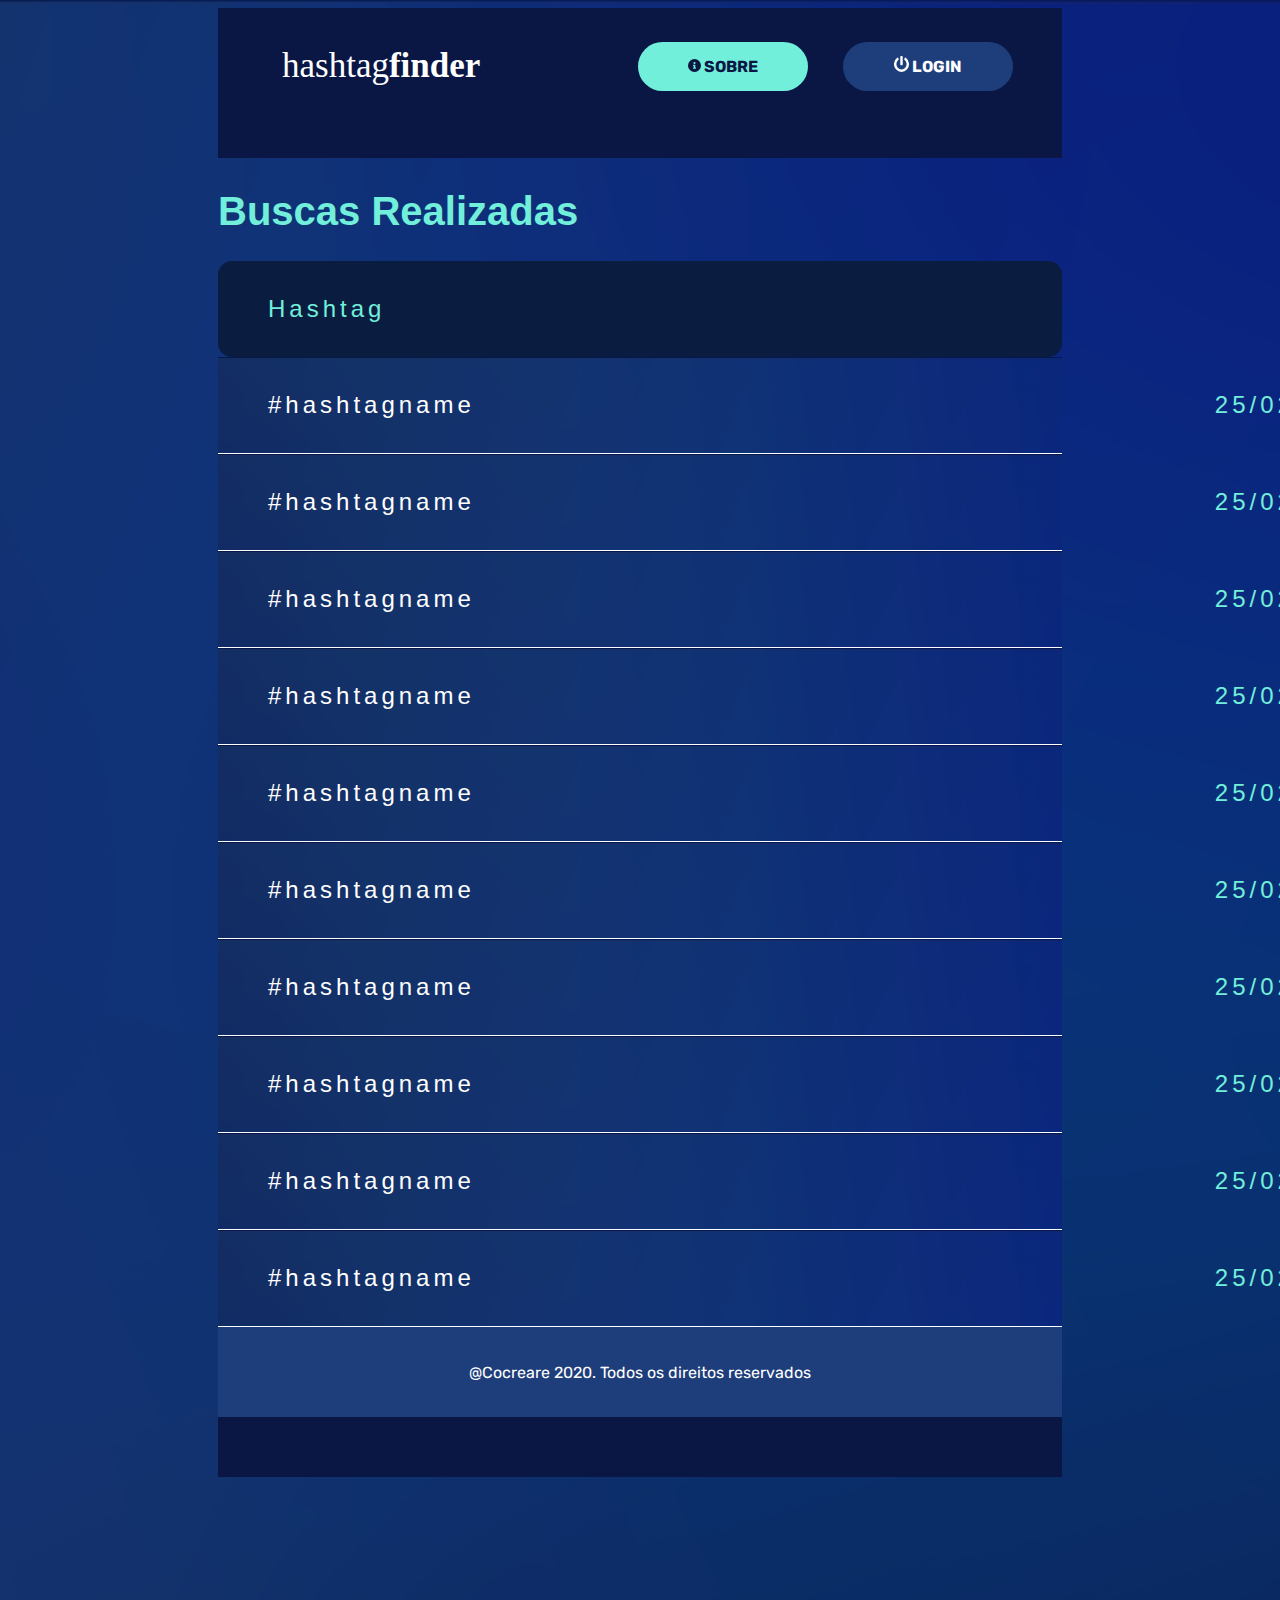
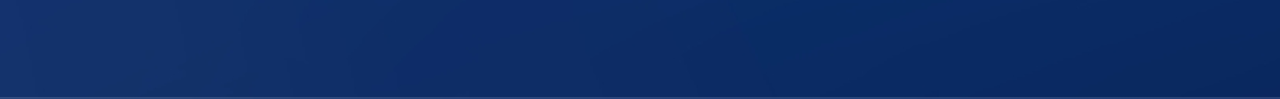
==== buscas.html @ 7e5c2f31 "alteracoes para finalizar projeto" ====
<!DOCTYPE html>
<html lang="pt-br">
  <head>
    <link rel="stylesheet" href="style.css">
    <title>Buscas realizadas | Hashtag Finder</title>
    <meta charset="UTF-8" />
  </head>
  <body>
    <!--Header-->
    <iframe
      src="./components/header.html"
      frameborder="0"
      width="100%"
    ></iframe>
    <!--End Header-->
    <div class="title">
      <h1>Buscas Realizadas</h1>
    </div>
    <!--Tabela onde consta as 10 ultimas # pesquisadas-->
    <div class="table">
        <div class="thead">
          <div class="hash">Hashtag</div>
          <div class="date">Data</div>
          <div class="hour">Hora</div>
        </div>

        <div class="tbody">          
          <div class="tr">
            <div class="name">#hashtagname</div>
            <div class="dateline">25/02</div>
            <div class="hourline">09:30</div>
          </div>
          
          <div class="tr">
            <div class="name">#hashtagname</div>
            <div class="dateline">25/02</div>
            <div class="hourline">09:30</div>
          </div>
          
          <div class="tr">
            <div class="name">#hashtagname</div>
            <div class="dateline">25/02</div>
            <div class="hourline">09:30</div>
          </div>
          
          <div class="tr">
            <div class="name">#hashtagname</div>
            <div class="dateline">25/02</div>
            <div class="hourline">09:30</div>
          </div>
          
          <div class="tr">
            <div class="name">#hashtagname</div>
            <div class="dateline">25/02</div>
            <div class="hourline">09:30</div>
          </div>
          
          <div class="tr">
            <div class="name">#hashtagname</div>
            <div class="dateline">25/02</div>
            <div class="hourline">09:30</div>
          </div>
          
          <div class="tr">
            <div class="name">#hashtagname</div>
            <div class="dateline">25/02</div>
            <div class="hourline">09:30</div>
          </div>
          
          <div class="tr">
            <div class="name">#hashtagname</div>
            <div class="dateline">25/02</div>
            <div class="hourline">09:30</div>
          </div>
          
          <div class="tr">
            <div class="name">#hashtagname</div>
            <div class="dateline">25/02</div>
            <div class="hourline">09:30</div>
          </div>
          
          <div class="tr">
            <div class="name">#hashtagname</div>
            <div class="dateline">25/02</div>
            <div class="hourline">09:30</div>
          </div>
        </div>
        <!--Fim da tabela onde constam as ultimas # pesquisadas-->
        
      
      </div>
    <!--Footer-->
    <iframe
      src="./components/footer.html"
      frameborder="0"
      width="100%"
    ></iframe>
    <!--End Footer-->
  </body>
</html>
---- style.css ----
/* Fundo do site */
body {
    background-image: url(./assets/table-bg.jpg);
    background-position: 30% 45%;
    background-size: cover;
    opacity: 0,90;
    padding: 210px;
    padding-top: 0%

}
/* Cor do texto "BUSCAS REALIZADAS"*/
h1 {
    color: #72EFDB;
    font-family: 'Rubik', sans-serif;
    font-size: 40px;
}
/*cabecalho da tabela*/    
.thead { 
    border: none;
    display:flex;
    flex-direction:row;
    border-collapse: collapse;
    border-top-right-radius: 14px;
    border-bottom: 1px solid white;
    border-bottom-style: hidden;
    left: 184px;
    width: 1500px;
    background-color: #0b1c41;
    opacity: 1;
    width: 100%;
    border-radius: 14px;
    overflow:hidden;
    
}
/*titulos do cabecalho da tabela (hashtag, data e hora*/
.hash {    
    display:flex;
    flex-direction:row;
    font-family: 'Montserrat', sans-serif;
    color: #72EFDB;        
    top: 366px;
    left: 208px;
    width: 1500px;  
    opacity: 1;
    font-size: 24px;
    line-height: 4;
    letter-spacing: 1px;
}
/* propriedades da tabela*/
.tr{
    width:100%;
    display:flex;
    flex-direction:row;
    background-image: url(./assets/table-bg.jpg);    
    border: none;        
    color: #72EFDB;
    text-align: left;
    font-family:'Rubik', sans-serif; 
    font-size: 24px;
    line-height: 4;
    letter-spacing: 1px;
    border-collapse: collapse;
    border-bottom: 1px solid white;  
    
}
/*nome da hashtag ex: "#pride" */
.name{
    color: white;
    font-family:'Montserrat', sans-serif; 
    letter-spacing: 4px;
    padding-right: 520px;
    padding-inline-start: 50px;
}
/*hora da hashtag consultada ex: "22:30"*/
.hour{
    color: #72EFDB;
    font-family:'Montserrat', sans-serif; 
    letter-spacing: 4px;
    padding-right: 52px;
    padding-inline-start: 155px;
    letter-spacing: 4px;
    top: 366px;
    left: 208px;
    width: 1500px;
    opacity: 1;
    font-size: 24px;
    line-height: 4;
}
/*data da hashtag consultada ex: "15/10/2020"*/
.date {
    color: #72EFDB;
    font-family:'Montserrat', sans-serif; 
    letter-spacing: 4px;
    padding-right: 52px;
    padding-inline-start: 315px;
    letter-spacing: 4px;
    top: 366px;
    left: 208px;
    width: 1500px;
    opacity: 1;
    font-size: 24px;
    line-height: 4;
}
/*propriedades da palavra "hashtag" do cabecalho*/
.hash {
    font-family:"Rubik", sans-serif; 
    letter-spacing: 4px;
    padding-right: 520px;
    padding-inline-start: 50px;
}
/*propriedades da palavra "data e hora" do cabecalho*/
.dateline, .hourline{
    letter-spacing: 4px;
    padding-inline-start: 220px;
}





/*Coluna onde fica o nome das ultimas # pesquisadas
td.name {
    border: none;
    border-collapse: collapse;
    border-bottom: 1px solid white;
    font-family: 'Montserrat', sans-serif;
    color: #FFFFFF;
    top: 366px;
    left: 208px;
    width: 1500px; 
    height: 51px;
    opacity: 80%;
}

/*cor da fonte da HASHTAG, DATA e HORA*
td {
    
    font-family: "Rubik", sans-serif;
    border: none;
    border-collapse: collapse;
    border-bottom: 1px solid white;
    color: #72EFDB
}

tbody {
    
    padding: 100px;
    font-size: 24px;
    line-height: 4;
    letter-spacing: 1px;
}
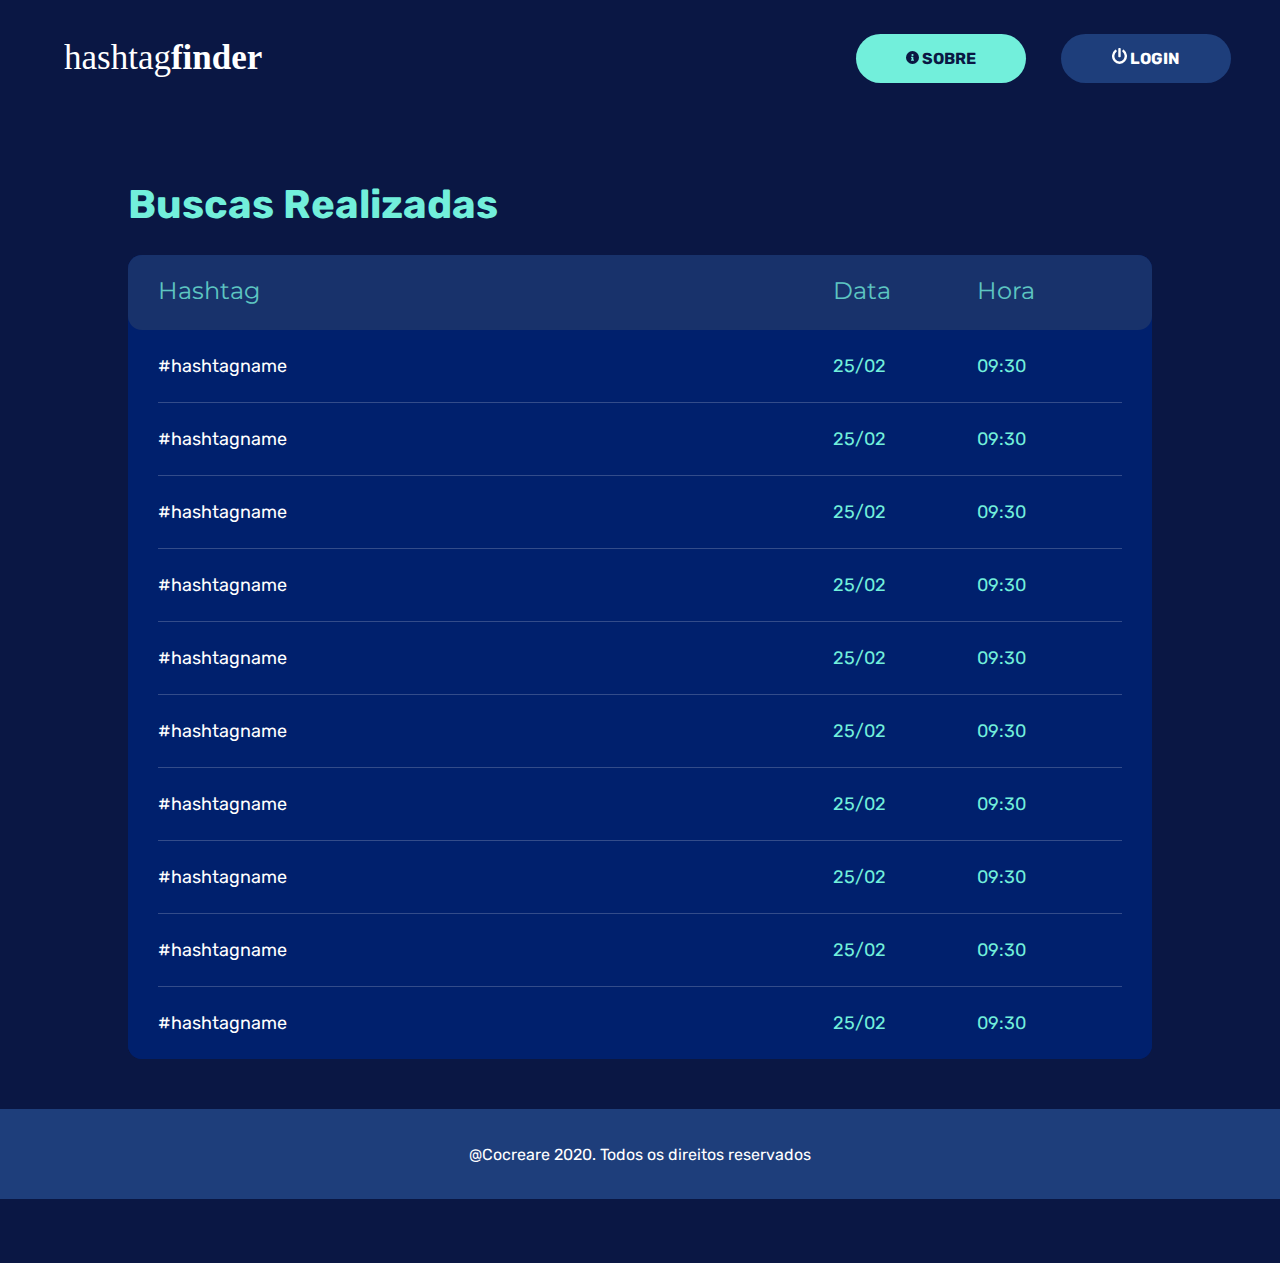
==== commit 4deb417d: "ultima atualizacao pagina de buscas" ====
--- a/buscas.html
+++ b/buscas.html
@@ -13,80 +13,80 @@
       width="100%"
     ></iframe>
     <!--End Header-->
-    <div class="title">
-      <h1>Buscas Realizadas</h1>
-    </div>
-    <!--Tabela onde consta as 10 ultimas # pesquisadas-->
-    <div class="table">
-        <div class="thead">
-          <div class="hash">Hashtag</div>
-          <div class="date">Data</div>
-          <div class="hour">Hora</div>
-        </div>
-
-        <div class="tbody">          
-          <div class="tr">
-            <div class="name">#hashtagname</div>
-            <div class="dateline">25/02</div>
-            <div class="hourline">09:30</div>
-          </div>
-          
-          <div class="tr">
-            <div class="name">#hashtagname</div>
-            <div class="dateline">25/02</div>
-            <div class="hourline">09:30</div>
-          </div>
-          
-          <div class="tr">
-            <div class="name">#hashtagname</div>
-            <div class="dateline">25/02</div>
-            <div class="hourline">09:30</div>
-          </div>
-          
-          <div class="tr">
-            <div class="name">#hashtagname</div>
-            <div class="dateline">25/02</div>
-            <div class="hourline">09:30</div>
-          </div>
-          
-          <div class="tr">
-            <div class="name">#hashtagname</div>
-            <div class="dateline">25/02</div>
-            <div class="hourline">09:30</div>
-          </div>
-          
-          <div class="tr">
-            <div class="name">#hashtagname</div>
-            <div class="dateline">25/02</div>
-            <div class="hourline">09:30</div>
-          </div>
-          
-          <div class="tr">
-            <div class="name">#hashtagname</div>
-            <div class="dateline">25/02</div>
-            <div class="hourline">09:30</div>
-          </div>
-          
-          <div class="tr">
-            <div class="name">#hashtagname</div>
-            <div class="dateline">25/02</div>
-            <div class="hourline">09:30</div>
-          </div>
-          
-          <div class="tr">
-            <div class="name">#hashtagname</div>
-            <div class="dateline">25/02</div>
-            <div class="hourline">09:30</div>
-          </div>
-          
-          <div class="tr">
-            <div class="name">#hashtagname</div>
-            <div class="dateline">25/02</div>
-            <div class="hourline">09:30</div>
-          </div>
-        </div>
-        <!--Fim da tabela onde constam as ultimas # pesquisadas-->
-        
+        <div class="search-container">
+            <h1 class="search-heading-title">Buscas Realizadas</h1>
+            <!--Tabela onde consta as 10 ultimas # pesquisadas-->
+            <div class="table">
+                <div class="thead-container">
+                    <div class="thead">
+                        <div class="thead-hashtag">Hashtag</div>
+                        <div class="thead-date">Data</div>
+                        <div class="thead-hour">Hora</div>
+                    </div>
+                </div>
+                <div class="tbody">          
+                    <div class="tbody-tr">
+                        <div class="tbody-name">#hashtagname</div>
+                        <div class="tbody-dateline">25/02</div>
+                        <div class="tbody-hourline">09:30</div>
+                    </div>
+                    
+                    <div class="tbody-tr">
+                        <div class="tbody-name">#hashtagname</div>
+                        <div class="tbody-dateline">25/02</div>
+                        <div class="tbody-hourline">09:30</div>
+                    </div>
+                    
+                    <div class="tbody-tr">
+                        <div class="tbody-name">#hashtagname</div>
+                        <div class="tbody-dateline">25/02</div>
+                        <div class="tbody-hourline">09:30</div>
+                    </div>
+                    
+                    <div class="tbody-tr">
+                        <div class="tbody-name">#hashtagname</div>
+                        <div class="tbody-dateline">25/02</div>
+                        <div class="tbody-hourline">09:30</div>
+                    </div>
+                    
+                    <div class="tbody-tr">
+                        <div class="tbody-name">#hashtagname</div>
+                        <div class="tbody-dateline">25/02</div>
+                        <div class="tbody-hourline">09:30</div>
+                    </div>
+                    
+                    <div class="tbody-tr">
+                        <div class="tbody-name">#hashtagname</div>
+                        <div class="tbody-dateline">25/02</div>
+                        <div class="tbody-hourline">09:30</div>
+                    </div>
+                    
+                    <div class="tbody-tr">
+                        <div class="tbody-name">#hashtagname</div>
+                        <div class="tbody-dateline">25/02</div>
+                        <div class="tbody-hourline">09:30</div>
+                    </div>
+                    
+                    <div class="tbody-tr">
+                        <div class="tbody-name">#hashtagname</div>
+                        <div class="tbody-dateline">25/02</div>
+                        <div class="tbody-hourline">09:30</div>
+                    </div>
+                    
+                    <div class="tbody-tr">
+                        <div class="tbody-name">#hashtagname</div>
+                        <div class="tbody-dateline">25/02</div>
+                        <div class="tbody-hourline">09:30</div>
+                    </div>
+                    
+                    <div class="tbody-tr borderless">
+                        <div class="tbody-name">#hashtagname</div>
+                        <div class="tbody-dateline">25/02</div>
+                        <div class="tbody-hourline">09:30</div>
+                    </div>
+                </div>
+            <!--Fim da tabela onde constam as ultimas # pesquisadas-->
+            </div>
       
       </div>
     <!--Footer-->
@@ -97,4 +97,4 @@
     ></iframe>
     <!--End Footer-->
   </body>
-</html>
+</html>--- a/style.css
+++ b/style.css
@@ -1,152 +1,133 @@
+/*FONTS FOR PROJECT*/
+@import url("https://fonts.googleapis.com/css2?family=Rubik&display=swap");
+@import url("https://fonts.googleapis.com/css2?family=Montserrat&display=swap");
+
 /* Fundo do site */
 body {
-    background-image: url(./assets/table-bg.jpg);
-    background-position: 30% 45%;
-    background-size: cover;
-    opacity: 0,90;
-    padding: 210px;
-    padding-top: 0%
+  margin: 0;
+  padding: 0;
+  font-family: "Rubik", sans-serif;
+  background-color: #0a1744;
+}
 
+.search-container {
+  width: 80%;
+  display: flex;
+  flex-direction: column;
+  align-items: center;
+  margin: auto;
 }
 /* Cor do texto "BUSCAS REALIZADAS"*/
-h1 {
-    color: #72EFDB;
-    font-family: 'Rubik', sans-serif;
-    font-size: 40px;
+.search-heading-title {
+  color: #72efdb;
+  font-size: 40px;
+  margin-right: auto;
 }
-/*cabecalho da tabela*/    
-.thead { 
-    border: none;
-    display:flex;
-    flex-direction:row;
-    border-collapse: collapse;
-    border-top-right-radius: 14px;
-    border-bottom: 1px solid white;
-    border-bottom-style: hidden;
-    left: 184px;
-    width: 1500px;
-    background-color: #0b1c41;
-    opacity: 1;
-    width: 100%;
-    border-radius: 14px;
-    overflow:hidden;
-    
+.table {
+  width: 100%;
+  margin-bottom: 50px;
+  background-color: #00206d; 
+  border-radius: 14px;
 }
-/*titulos do cabecalho da tabela (hashtag, data e hora*/
-.hash {    
-    display:flex;
-    flex-direction:row;
-    font-family: 'Montserrat', sans-serif;
-    color: #72EFDB;        
-    top: 366px;
-    left: 208px;
-    width: 1500px;  
-    opacity: 1;
-    font-size: 24px;
-    line-height: 4;
-    letter-spacing: 1px;
+
+/*cabecalho da tabela*/
+.thead-container {
+  background-color: #18326b;
+  border-radius: 14px;
+}
+.thead {
+  display: flex;
+  flex-direction: row;
+  opacity: 0.78;
+  font-family: "Montserrat", sans-serif;
+  color: #72efdb;
+  font-size: 24px;
+  height: 75px;
+  line-height: 3;
+  margin-left: 30px;
+  margin-right: 30px;
+}
+.tbody{
+    border-radius: 0px 0px 14px 14px;
+}
+
+.thead-hashtag,
+.tbody-name {
+  width: 70%;  
+}
+.thead-date,
+.thead-hour,
+.tbody-dateline,
+.tbody-hourline {
+  width: 15%;
 }
 /* propriedades da tabela*/
-.tr{
-    width:100%;
-    display:flex;
-    flex-direction:row;
-    background-image: url(./assets/table-bg.jpg);    
-    border: none;        
-    color: #72EFDB;
-    text-align: left;
-    font-family:'Rubik', sans-serif; 
-    font-size: 24px;
-    line-height: 4;
-    letter-spacing: 1px;
-    border-collapse: collapse;
-    border-bottom: 1px solid white;  
-    
+.tbody {
+  background-color: #00206d;
 }
-/*nome da hashtag ex: "#pride" */
-.name{
+.tbody-name{
     color: white;
-    font-family:'Montserrat', sans-serif; 
-    letter-spacing: 4px;
-    padding-right: 520px;
-    padding-inline-start: 50px;
 }
-/*hora da hashtag consultada ex: "22:30"*/
-.hour{
-    color: #72EFDB;
-    font-family:'Montserrat', sans-serif; 
-    letter-spacing: 4px;
-    padding-right: 52px;
-    padding-inline-start: 155px;
-    letter-spacing: 4px;
-    top: 366px;
-    left: 208px;
-    width: 1500px;
-    opacity: 1;
-    font-size: 24px;
-    line-height: 4;
+.tbody-dateline, .tbody-hourline{
+    color: #72efdb;
 }
-/*data da hashtag consultada ex: "15/10/2020"*/
-.date {
-    color: #72EFDB;
-    font-family:'Montserrat', sans-serif; 
-    letter-spacing: 4px;
-    padding-right: 52px;
-    padding-inline-start: 315px;
-    letter-spacing: 4px;
-    top: 366px;
-    left: 208px;
-    width: 1500px;
-    opacity: 1;
-    font-size: 24px;
-    line-height: 4;
+.tbody-tr {
+  display: flex;
+  flex-direction: row;
+  text-align: left;
+  font-size: 18px;
+  line-height: 4;
+  border-bottom: 0.5px solid;
+  border-color: rgba(255, 255, 255, 0.2);
+  margin-left: 30px;
+  margin-right: 30px;
 }
-/*propriedades da palavra "hashtag" do cabecalho*/
-.hash {
-    font-family:"Rubik", sans-serif; 
-    letter-spacing: 4px;
-    padding-right: 520px;
-    padding-inline-start: 50px;
-}
-/*propriedades da palavra "data e hora" do cabecalho*/
-.dateline, .hourline{
-    letter-spacing: 4px;
-    padding-inline-start: 220px;
+.borderless {
+  border: none;
 }
 
-
-
-
-
-/*Coluna onde fica o nome das ultimas # pesquisadas
-td.name {
-    border: none;
-    border-collapse: collapse;
-    border-bottom: 1px solid white;
-    font-family: 'Montserrat', sans-serif;
-    color: #FFFFFF;
-    top: 366px;
-    left: 208px;
-    width: 1500px; 
-    height: 51px;
-    opacity: 80%;
+@media screen and (max-width: 768px) {
+  .thead-hashtag,
+  .tbody-name {
+    width: 50%;
+  }
+  .thead-date,
+  .thead-hour,
+  .tbody-dateline,
+  .tbody-hourline {
+    width: 25%;
+  }
 }
 
-/*cor da fonte da HASHTAG, DATA e HORA*
-td {
-    
-    font-family: "Rubik", sans-serif;
-    border: none;
-    border-collapse: collapse;
-    border-bottom: 1px solid white;
-    color: #72EFDB
-}
-
-tbody {
-    
-    padding: 100px;
-    font-size: 24px;
+@media screen and (max-width: 520px) {
+  .search-container {
+    width: 90%;
+  }
+  /* Cor do texto "BUSCAS REALIZADAS"*/
+  .search-heading-title {
+    font-size: 30px;
+  }
+  .thead {
+    font-size: 18px;
+    height: 50px;
+    margin-left: 15px;
+    margin-right: 15px;
+  }
+  .thead-hashtag,
+  .tbody-name {
+    width: 70%;
+  }
+  .thead-date,
+  .thead-hour,
+  .tbody-dateline,
+  .tbody-hourline {
+    width: 15%;
+  }
+  /* propriedades da tabela*/
+  .tbody-tr {
+    font-size: 15px;
     line-height: 4;
-    letter-spacing: 1px;
-}
-
+    margin-left: 15px;
+    margin-right: 15px;
+  }
+}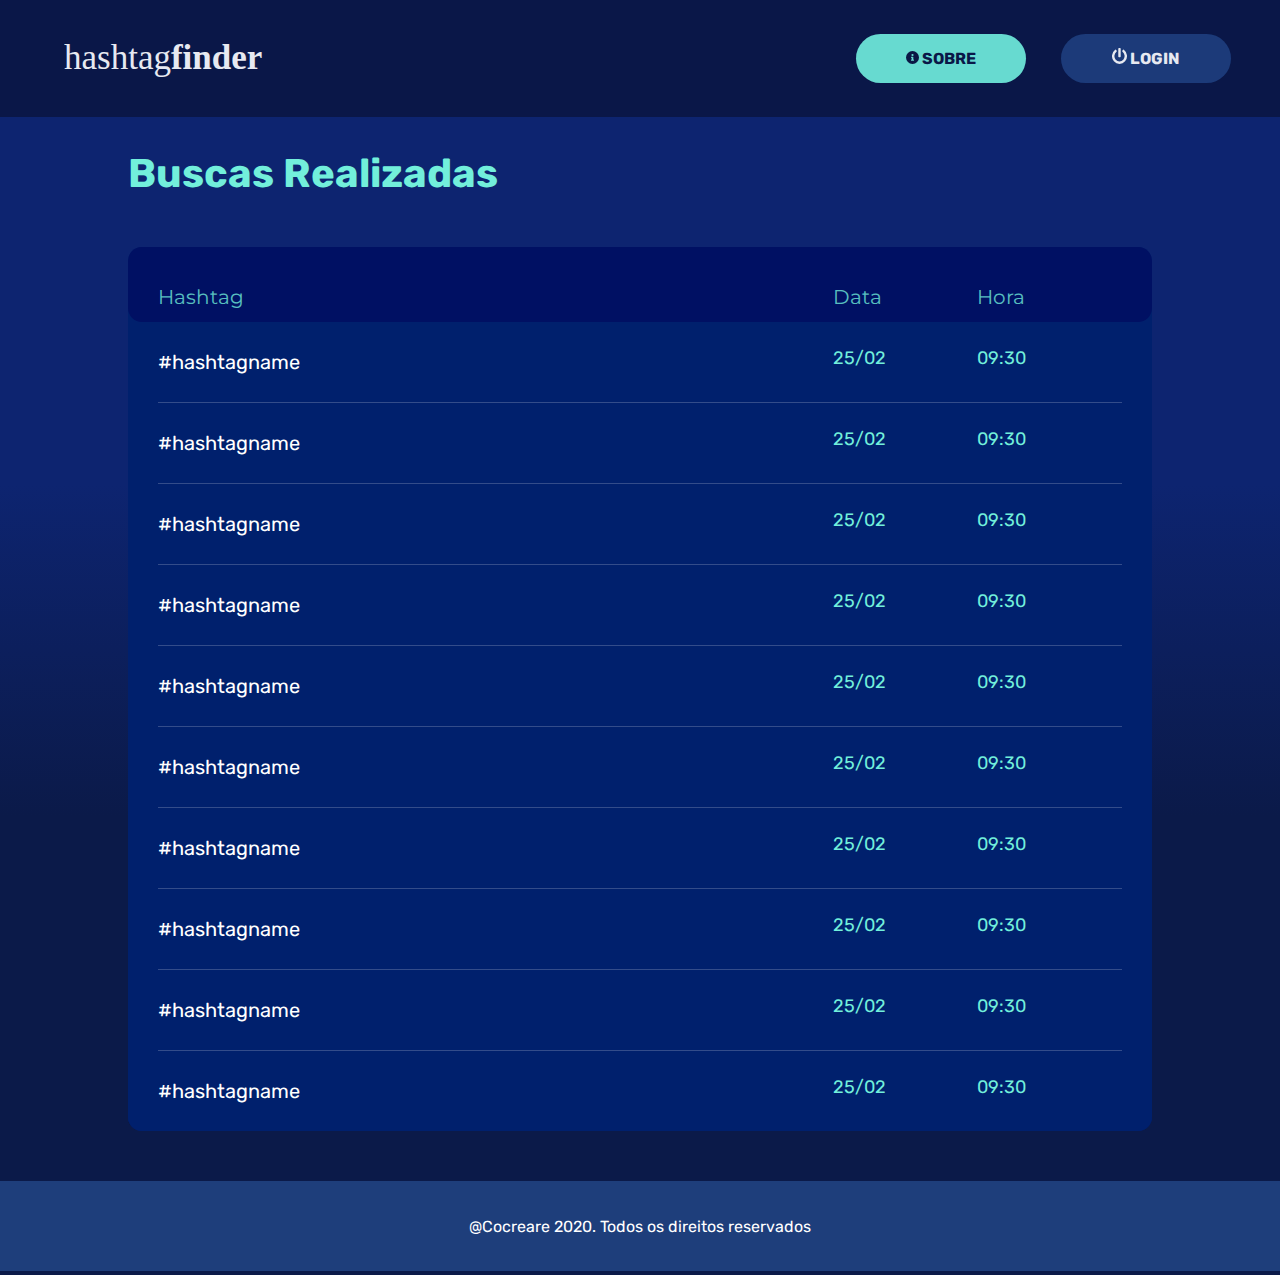
==== commit a0847006: "Fixed style" ====
--- a/buscas.html
+++ b/buscas.html
@@ -1,100 +1,103 @@
 <!DOCTYPE html>
 <html lang="pt-br">
   <head>
-    <link rel="stylesheet" href="style.css">
+    <link rel="stylesheet" href="./styles/style.css" />
     <title>Buscas realizadas | Hashtag Finder</title>
     <meta charset="UTF-8" />
   </head>
   <body>
     <!--Header-->
     <iframe
+      class="iframe-header-container"
       src="./components/header.html"
       frameborder="0"
       width="100%"
     ></iframe>
     <!--End Header-->
-        <div class="search-container">
-            <h1 class="search-heading-title">Buscas Realizadas</h1>
-            <!--Tabela onde consta as 10 ultimas # pesquisadas-->
-            <div class="table">
-                <div class="thead-container">
-                    <div class="thead">
-                        <div class="thead-hashtag">Hashtag</div>
-                        <div class="thead-date">Data</div>
-                        <div class="thead-hour">Hora</div>
-                    </div>
-                </div>
-                <div class="tbody">          
-                    <div class="tbody-tr">
-                        <div class="tbody-name">#hashtagname</div>
-                        <div class="tbody-dateline">25/02</div>
-                        <div class="tbody-hourline">09:30</div>
-                    </div>
-                    
-                    <div class="tbody-tr">
-                        <div class="tbody-name">#hashtagname</div>
-                        <div class="tbody-dateline">25/02</div>
-                        <div class="tbody-hourline">09:30</div>
-                    </div>
-                    
-                    <div class="tbody-tr">
-                        <div class="tbody-name">#hashtagname</div>
-                        <div class="tbody-dateline">25/02</div>
-                        <div class="tbody-hourline">09:30</div>
-                    </div>
-                    
-                    <div class="tbody-tr">
-                        <div class="tbody-name">#hashtagname</div>
-                        <div class="tbody-dateline">25/02</div>
-                        <div class="tbody-hourline">09:30</div>
-                    </div>
-                    
-                    <div class="tbody-tr">
-                        <div class="tbody-name">#hashtagname</div>
-                        <div class="tbody-dateline">25/02</div>
-                        <div class="tbody-hourline">09:30</div>
-                    </div>
-                    
-                    <div class="tbody-tr">
-                        <div class="tbody-name">#hashtagname</div>
-                        <div class="tbody-dateline">25/02</div>
-                        <div class="tbody-hourline">09:30</div>
-                    </div>
-                    
-                    <div class="tbody-tr">
-                        <div class="tbody-name">#hashtagname</div>
-                        <div class="tbody-dateline">25/02</div>
-                        <div class="tbody-hourline">09:30</div>
-                    </div>
-                    
-                    <div class="tbody-tr">
-                        <div class="tbody-name">#hashtagname</div>
-                        <div class="tbody-dateline">25/02</div>
-                        <div class="tbody-hourline">09:30</div>
-                    </div>
-                    
-                    <div class="tbody-tr">
-                        <div class="tbody-name">#hashtagname</div>
-                        <div class="tbody-dateline">25/02</div>
-                        <div class="tbody-hourline">09:30</div>
-                    </div>
-                    
-                    <div class="tbody-tr borderless">
-                        <div class="tbody-name">#hashtagname</div>
-                        <div class="tbody-dateline">25/02</div>
-                        <div class="tbody-hourline">09:30</div>
-                    </div>
-                </div>
-            <!--Fim da tabela onde constam as ultimas # pesquisadas-->
-            </div>
-      
+    <div class="search-container">
+      <h1 class="search-heading-title">Buscas Realizadas</h1>
+      <!--Tabela onde consta as 10 ultimas # pesquisadas-->
+      <div class="table">
+        <div class="thead-container">
+          <div class="thead">
+            <div class="thead-hashtag">Hashtag</div>
+            <div class="thead-date">Data</div>
+            <div class="thead-hour">Hora</div>
+          </div>
+        </div>
+        <div class="tbody">
+          <div class="tbody-tr">
+            <div class="tbody-name">#hashtagname</div>
+            <div class="tbody-dateline">25/02</div>
+            <div class="tbody-hourline">09:30</div>
+          </div>
+
+          <div class="tbody-tr">
+            <div class="tbody-name">#hashtagname</div>
+            <div class="tbody-dateline">25/02</div>
+            <div class="tbody-hourline">09:30</div>
+          </div>
+
+          <div class="tbody-tr">
+            <div class="tbody-name">#hashtagname</div>
+            <div class="tbody-dateline">25/02</div>
+            <div class="tbody-hourline">09:30</div>
+          </div>
+
+          <div class="tbody-tr">
+            <div class="tbody-name">#hashtagname</div>
+            <div class="tbody-dateline">25/02</div>
+            <div class="tbody-hourline">09:30</div>
+          </div>
+
+          <div class="tbody-tr">
+            <div class="tbody-name">#hashtagname</div>
+            <div class="tbody-dateline">25/02</div>
+            <div class="tbody-hourline">09:30</div>
+          </div>
+
+          <div class="tbody-tr">
+            <div class="tbody-name">#hashtagname</div>
+            <div class="tbody-dateline">25/02</div>
+            <div class="tbody-hourline">09:30</div>
+          </div>
+
+          <div class="tbody-tr">
+            <div class="tbody-name">#hashtagname</div>
+            <div class="tbody-dateline">25/02</div>
+            <div class="tbody-hourline">09:30</div>
+          </div>
+
+          <div class="tbody-tr">
+            <div class="tbody-name">#hashtagname</div>
+            <div class="tbody-dateline">25/02</div>
+            <div class="tbody-hourline">09:30</div>
+          </div>
+
+          <div class="tbody-tr">
+            <div class="tbody-name">#hashtagname</div>
+            <div class="tbody-dateline">25/02</div>
+            <div class="tbody-hourline">09:30</div>
+          </div>
+
+          <div class="tbody-tr borderless">
+            <div class="tbody-name">#hashtagname</div>
+            <div class="tbody-dateline">25/02</div>
+            <div class="tbody-hourline">09:30</div>
+          </div>
+        </div>
+        <!--Fim da tabela onde constam as ultimas # pesquisadas-->
       </div>
+    </div>
     <!--Footer-->
     <iframe
+      class="iframe-footer-container"
       src="./components/footer.html"
       frameborder="0"
+      scolling="no"
+      margin="0"
       width="100%"
     ></iframe>
     <!--End Footer-->
   </body>
-</html>+</html>
--- a/styles/style.css
+++ b/styles/style.css
@@ -0,0 +1,826 @@
+/*FONTS FOR PROJECT*/
+@import url("https://fonts.googleapis.com/css2?family=Rubik&display=swap");
+@import url("https://fonts.googleapis.com/css2?family=Montserrat&display=swap");
+
+/*BASE STYLE*/
+body {
+  margin: 0;
+  padding: 0;
+  font-family: "Rubik", sans-serif;
+  background: rgb(13, 36, 112);
+  background: linear-gradient(
+    180deg,
+    rgba(13, 36, 112, 1) 38%,
+    rgba(11, 26, 73, 1) 64%
+  );
+}
+a {
+  text-decoration: none;
+}
+.white-text {
+  color: #fff;
+}
+.error {
+  border: 2px solid red;
+  background-color: #fd8d8d;
+}
+.hide-content {
+  display: none;
+}
+
+/*IFRAME*/
+/*STYLE*/
+.iframe-header-container {
+  height: 117px;
+  position: fixed;
+  margin-top: -100px;
+  opacity: 0.9;
+  z-index: 2;
+}
+.iframe-footer-container {
+  height: 90px;
+  margin-bottom: auto;
+  color: white;
+}
+.iframe-div {
+  margin: 0;
+  padding: 0;
+  max-height: 90px;
+}
+
+/*HEADER*/
+.header-container {
+  background-color: #0a1744;
+  height: 117px;
+  display: flex;
+  justify-content: space-between;
+  align-items: center;
+}
+.header-logo {
+  margin-left: 64px;
+}
+.header-menu {
+  display: flex;
+  list-style: none;
+  margin-right: 49px;
+}
+.base-btn {
+  width: 170px;
+  height: 49px;
+  text-align: center;
+  line-height: 49px;
+  border-radius: 25px;
+  text-decoration: none;
+  font-weight: bold;
+}
+.header-menu-button1 {
+  background-color: #72efdb;
+  color: #0a1744;
+}
+.header-menu-button2 {
+  background-color: #1e3e7b;
+  margin-left: 35px;
+  color: #fff;
+}
+
+/*HEADER FOR 768px AND LESS*/
+@media screen and (max-width: 768px) {
+  .header-logo {
+    margin-left: 16px;
+    max-width: 23px;
+    max-height: 130px;
+  }
+  .header-logo-img {
+    width: 130px;
+  }
+  .header-menu {
+    margin-right: 16px;
+  }
+  .base-btn {
+    width: 105px;
+    height: 30px;
+    line-height: 30px;
+    font-size: 12px;
+  }
+  .header-menu-button2 {
+    margin-left: 13px;
+  }
+}
+
+/*FOOTER*/
+.footer-container {
+  display: flex;
+  justify-content: center;
+  align-items: center;
+  background-color: #1e3e7b;
+  height: 90px;
+  color: #fff;
+}
+
+/*FOOTER for 600px AND LESS*/
+@media screen and (max-width: 600px) {
+  .footer-container {
+    font-size: 12px;
+  }
+}
+
+/*ABOUT*/
+/*MAIN*/
+.about-container {
+  display: flex;
+  width: 90%;
+  flex-direction: column;
+  align-items: center;
+  margin-left: auto;
+  margin-right: auto;
+  margin-top: 100px;
+}
+
+/*ABOUT PROJECT*/
+.about-project {
+  color: white;
+  display: flex;
+}
+
+.about-project-heading {
+  font-size: 60px;
+  text-align: justify;
+  color: #fff;
+}
+
+.about-project-texts {
+  width: 50%;
+}
+.text-about {
+  text-align-last: justify;
+}
+
+.image-body {
+  width: 50%;
+  margin-left: 20px;
+  display: flex;
+  justify-content: center;
+  margin-top: 60px;
+}
+.image-body img {
+  width: 70%;
+}
+
+.title-about {
+  color: #fff;
+  font-size: 35px;
+}
+
+/*ABOUT US*/
+.aboutus-container {
+  display: flex;
+  width: 90%;
+  margin-top: 100px;
+  flex-flow: column;
+}
+
+.cards {
+  display: flex;
+}
+.card {
+  width: 230px;
+  min-width: 230px;
+  height: 300px;
+  border-radius: 6px;
+  background-color: #0b1a49;
+  border: 1px solid rgba(255, 255, 255, 0.1);
+  text-align: center;
+  color: white;
+  margin: 30px 15px 100px;
+}
+
+.card-top {
+  margin-top: 20px;
+}
+
+.card-top img {
+  border-radius: 50px;
+}
+
+/*FOR 1200px AND LESS*/
+@media screen and (max-width: 1200px) {
+  .about-container {
+    width: 95%;
+  }
+  .aboutus-container {
+    width: 95%;
+  }
+
+  .card {
+    width: 200px;
+    min-width: 200px;
+  }
+}
+
+/*FOR 1024px AND LESS*/
+@media screen and (max-width: 1024px) {
+  .about-project-texts {
+    width: 80%;
+  }
+  .text-about {
+    text-align: justify;
+  }
+  .image-body {
+    width: 80%;
+  }
+  .image-body img {
+    width: 80%;
+  }
+  .about-project {
+    flex-flow: column;
+    align-items: center;
+  }
+  .card-top img {
+    border-radius: 50px;
+    width: 80px;
+  }
+  .card {
+    width: 180px;
+    min-width: 180px;
+    text-align: center;
+    color: white;
+    margin: 30px 15px 100px;
+  }
+  .card-body h3 {
+    font-size: 20px;
+  }
+  .card-body p {
+    font-size: 15px;
+  }
+}
+
+/*FOR 900px AND LESS*/
+@media screen and (max-width: 900px) {
+  .card-top img {
+    border-radius: 50px;
+    width: 70px;
+  }
+  .card {
+    width: 160px;
+    min-width: 160px;
+    text-align: center;
+    color: white;
+    margin: 30px 5px 100px;
+  }
+  .card-body h3 {
+    font-size: 20px;
+  }
+  .card-body p {
+    font-size: 15px;
+  }
+}
+
+/*FOR 765px AND LESS*/
+@media screen and (max-width: 765px) {
+  .title-about {
+    margin-bottom: 40px;
+  }
+  .cards {
+    flex-flow: column;
+    align-items: center;
+  }
+  .card {
+    width: 80%;
+    height: 300px;
+    border-radius: 6px;
+    color: white;
+    margin-top: 0px;
+    margin-bottom: 30px;
+  }
+
+  .card-top {
+    margin-top: 20px;
+  }
+
+  .card-top img {
+    border-radius: 50px;
+  }
+}
+
+/*INDEX*/
+/*SECTION*/
+.index-section-container {
+  background-image: url("../assets/hero-bg.jpg");
+  width: 100%;
+  height: 100vh;
+  background-repeat: no-repeat;
+  background-position: center;
+  margin-top: 100px;
+  display: flex;
+  flex-direction: column;
+}
+.index-section-textarea {
+  margin-top: 30px;
+  margin-left: 80px;
+}
+.index-section-textarea-heading {
+  text-align: left;
+  font-size: 3em;
+}
+.index-section-textarea-text {
+  margin-top: -10px;
+}
+.index-section-search {
+  align-self: center;
+  margin-top: 70px;
+  background-color: #1e3e7b;
+  width: 55%;
+  height: 55px;
+  border-radius: 35px;
+  display: flex;
+  padding-left: 20px;
+  opacity: 0.85;
+}
+.index-section-search > label {
+  align-self: center;
+}
+.index-section-search > input {
+  background-color: transparent;
+  border: none;
+  height: 100%;
+  width: 85%;
+  margin-left: 15px;
+  font-size: 20px;
+  color: #fff;
+}
+.index-section-search > input:focus {
+  outline-style: none;
+}
+
+/*INDEX SECTION for 768px AND LESS*/
+@media screen and (max-width: 768px) {
+  .index-section-container {
+    height: 70vh;
+  }
+  .index-section-textarea {
+    margin-top: 15px;
+    margin-left: 30px;
+  }
+  .index-section-textarea-heading {
+    font-size: 2.2em;
+  }
+  .index-section-search {
+    width: 75%;
+  }
+}
+
+/*POSTS E IMAGENS*/
+/*SECTION*/
+/*GENERAL CONTENT*/
+.postimage-container {
+  display: flex;
+  flex-direction: column;
+  text-align: center;
+  margin-top: 100px;
+}
+.postimage-responsive-bar {
+  display: none;
+}
+
+.postimage-headingtext {
+  font-size: 22px;
+  margin-bottom: 60px;
+  margin-top: 60px;
+}
+
+.postimage-hashtagcontent {
+  display: flex;
+  width: 90%;
+}
+
+.postimage-imagelist li,
+.postimage-postlist li {
+  list-style: none;
+}
+
+/*LIST OF IMAGES*/
+.postimage-imagelist {
+  display: flex;
+  flex-flow: wrap;
+  align-content: baseline;
+  width: 40%;
+}
+
+.postimage-imagelist li {
+  position: relative;
+  margin-left: 35px;
+  margin-bottom: 35px;
+}
+
+.postimage-imagelist-image {
+  width: 180px;
+  border-radius: 15px;
+}
+
+.postimage-imagelist-textdesc {
+  position: absolute;
+  z-index: 1;
+  margin-top: -55px;
+  text-align: start;
+  padding-left: 10px;
+}
+
+.postimage-imagelist-textdesc small {
+  font-size: 11px;
+}
+
+/*LIST OF POSTS*/
+.postimage-postlist {
+  width: 55%;
+}
+
+.postimage-postlist li {
+  width: 100%;
+  border: 1px solid #ffffff24;
+  background-color: #0a1744;
+  border-radius: 15px;
+  margin-bottom: 40px;
+  display: flex;
+  height: 180px;
+  color: #fff;
+  text-align: left;
+}
+
+.postimage-postlist li img {
+  width: 82px;
+  height: 82px;
+  border-radius: 41px;
+  margin-top: 25px;
+  margin-left: 25px;
+}
+
+.postimage-postlist li div {
+  margin-left: 25px;
+  margin-right: 25px;
+}
+
+.postimage-postlist li h2 {
+  font-size: 27px;
+}
+
+.postimage-postlist li h2 span {
+  font-size: 20px;
+  font-weight: normal;
+  opacity: 43%;
+}
+
+.postimage-postlist li p {
+  font-size: 15px;
+}
+
+.postimage-postlist li a {
+  text-decoration: none;
+  color: #72efdb;
+  font-weight: 700;
+}
+
+/*POSTS E IMAGENS FOR 1200px AND LESS*/
+@media screen and (max-width: 1200px) {
+  .postimage-responsive-bar {
+    display: flex;
+    align-self: center;
+    margin-bottom: 30px;
+    width: 80%;
+    justify-content: space-around;
+    cursor: pointer;
+  }
+  .postimage-responsive-tweets,
+  .postimage-responsive-images {
+    border-bottom: 1px solid rgba(255, 255, 255, 0.2);
+    color: #fff;
+    width: 100%;
+    padding-bottom: 10px;
+  }
+  .postimage-responsive-active {
+    color: #72efdb;
+    border-color: #72efdb;
+    border-width: 3px;
+    font-weight: bold;
+  }
+  .postimage-hashtagcontent {
+    flex-direction: column;
+    align-items: center;
+  }
+
+  /*LIST OF IMAGES*/
+  .postimage-imagelist {
+    width: 65%;
+    margin: auto;
+    justify-content: center;
+    margin-left: auto;
+    margin-right: auto;
+  }
+
+  /*LIST OF POSTS*/
+  .postimage-postlist {
+    width: 80%;
+  }
+}
+
+/*POSTS E IMAGENS FOR 768px AND LESS*/
+@media screen and (max-width: 768px) {
+  .postimage-hashtagcontent {
+    width: 95%;
+  }
+  /*LIST OF IMAGES*/
+  .postimage-imagelist {
+    width: 90%;
+    justify-content: center;
+    margin-left: -50px;
+  }
+
+  /*LIST OF POSTS*/
+  .postimage-postlist {
+    width: 100%;
+  }
+}
+
+/*POSTS E IMAGENS FOR 520px AND LESS*/
+@media screen and (max-width: 520px) {
+  /*LIST OF IMAGES*/
+  .postimage-imagelist {
+    width: 100%;
+    justify-content: center;
+  }
+  /*LIST OF POSTS*/
+  .postimage-postlist li {
+    margin-left: -6px;
+  }
+
+  .postimage-postlist li h2 {
+    font-size: 23px;
+  }
+
+  .postimage-postlist li h2 span {
+    font-size: 15px;
+  }
+
+  .postimage-postlist li p {
+    font-size: 13px;
+  }
+
+  .postimage-postlist li a {
+    font-size: 13px;
+  }
+}
+
+/*POSTS E IMAGENS FOR 480px AND LESS*/
+@media screen and (max-width: 480px) {
+  .postimage-imagelist li {
+    margin-left: 25px;
+    margin-bottom: 25px;
+  }
+
+  .postimage-imagelist-image {
+    width: 150px;
+    border-radius: 12px;
+  }
+
+  .postimage-imagelist-textdesc {
+    padding-left: 7px;
+  }
+
+  .postimage-imagelist-textdesc small {
+    font-size: 11px;
+  }
+}
+/*POSTS E IMAGENS FOR 420px AND LESS*/
+@media screen and (max-width: 420px) {
+  .postimage-postlist li h2 span {
+    display: none;
+  }
+}
+
+/*LOGIN*/
+/*MAIN*/
+.login-body {
+  margin: 0;
+  padding: 0;
+  font-family: "Rubik", sans-serif;
+  background-color: #0a1744;
+  background-image: url(../assets/hero-bg.jpg);
+  background-size: cover;
+  background-repeat: no-repeat;
+  background-attachment: fixed;
+}
+.main-container {
+  margin-top: 100px;
+  display: flex;
+  justify-content: center;
+  align-items: center;
+}
+.container-login {
+  width: 400px;
+  height: 350px;
+  display: flex;
+  justify-content: center;
+  align-items: center;
+  background-color: rgba(0, 0, 0, 0.2);
+  backdrop-filter: blur(10px);
+  border-radius: 10px;
+  margin-top: 100px;
+}
+h1 {
+  color: #72efdb;
+  size: 35px;
+  text-align: center;
+  margin-bottom: 50px;
+  margin-top: 30px;
+}
+
+/*inicio da estilização dos inputs*/
+.login-username,
+.login-password {
+  text-align: center;
+}
+
+.login-username,
+.login-password,
+.login-submit {
+  padding-bottom: 15px;
+}
+
+input[type="text"],
+input[type="password"] {
+  width: 350px;
+  background-color: initial;
+  border: none;
+  border-bottom: 1px solid rgba(204, 204, 204, 0.2);
+  margin-bottom: 20px;
+}
+
+input[type="submit"] {
+  width: 120px;
+  height: 35px;
+  border-radius: 20px;
+  background-color: #72efdb;
+  border: none;
+  color: #0b1741;
+  text-decoration: none;
+  display: block;
+  margin: 0 auto;
+  cursor: pointer;
+}
+
+input:focus {
+  box-shadow: 0 0 0 0;
+  outline: 0;
+}
+
+::placeholder {
+  color: white;
+}
+/*Fim da estilização dos inputs*/
+
+/*LOGIN FOR 500px AND LESS*/
+@media screen and (max-width: 500px) {
+  .container-login {
+    width: 300px;
+  }
+  input[type="text"],
+  input[type="password"] {
+    width: 270px;
+  }
+}
+
+/*BUSCAS*/
+/*MAIN*/
+.search-container {
+  width: 80%;
+  display: flex;
+  flex-direction: column;
+  align-items: center;
+  margin: auto;
+  margin-top: 100px;
+}
+/* Cor do texto "BUSCAS REALIZADAS"*/
+.search-heading-title {
+  color: #72efdb;
+  font-size: 40px;
+  margin-right: auto;
+  margin-top: 50px;
+}
+.table {
+  width: 100%;
+  margin-bottom: 50px;
+  background-color: #00206d;
+  border-radius: 14px;
+}
+
+/*cabecalho da tabela*/
+.thead-container {
+  background-color: #001063;
+  border-radius: 14px;
+}
+
+.thead {
+  display: flex;
+  flex-direction: row;
+  opacity: 0.78;
+  font-family: "Montserrat", sans-serif;
+  color: #72efdb;
+  font-size: 24px;
+  height: 75px;
+  line-height: 5;
+  margin-left: 30px;
+  margin-right: 30px;
+}
+.tbody {
+  border-radius: 0px 0px 14px 14px;
+}
+
+.thead-hashtag,
+.tbody-name {
+  width: 70%;
+  font-size: 20px;
+}
+.thead-date,
+.thead-hour {
+  font-size: 20px;
+}
+
+.thead-date,
+.thead-hour,
+.tbody-dateline,
+.tbody-hourline {
+  width: 15%;
+}
+/* propriedades da tabela*/
+.tbody {
+  background-color: #00206d;
+}
+.tbody-name {
+  color: white;
+}
+.tbody-dateline,
+.tbody-hourline {
+  color: #72efdb;
+}
+.tbody-tr {
+  display: flex;
+  flex-direction: row;
+  text-align: left;
+  font-size: 18px;
+  line-height: 4;
+  border-bottom: 0.5px solid;
+  border-color: rgba(255, 255, 255, 0.2);
+  margin-left: 30px;
+  margin-right: 30px;
+}
+.borderless {
+  border: none;
+}
+
+@media screen and (max-width: 768px) {
+  .thead-hashtag,
+  .tbody-name {
+    width: 50%;
+  }
+  .thead-date,
+  .thead-hour,
+  .tbody-dateline,
+  .tbody-hourline {
+    width: 25%;
+  }
+}
+
+@media screen and (max-width: 520px) {
+  .search-container {
+    width: 90%;
+  }
+  /* Cor do texto "BUSCAS REALIZADAS"*/
+  .search-heading-title {
+    font-size: 30px;
+  }
+  .thead {
+    height: 50px;
+    line-height: 3;
+    margin-left: 15px;
+    margin-right: 15px;
+  }
+  .thead-hashtag,
+  .tbody-name {
+    width: 60%;
+  }
+  .tbody-name {
+    font-size: 15px;
+  }
+  .thead-date,
+  .thead-hour,
+  .tbody-dateline,
+  .tbody-hourline {
+    width: 20%;
+  }
+  /* propriedades da tabela*/
+  .tbody-tr {
+    font-size: 15px;
+    line-height: 4;
+    margin-left: 15px;
+    margin-right: 15px;
+  }
+}
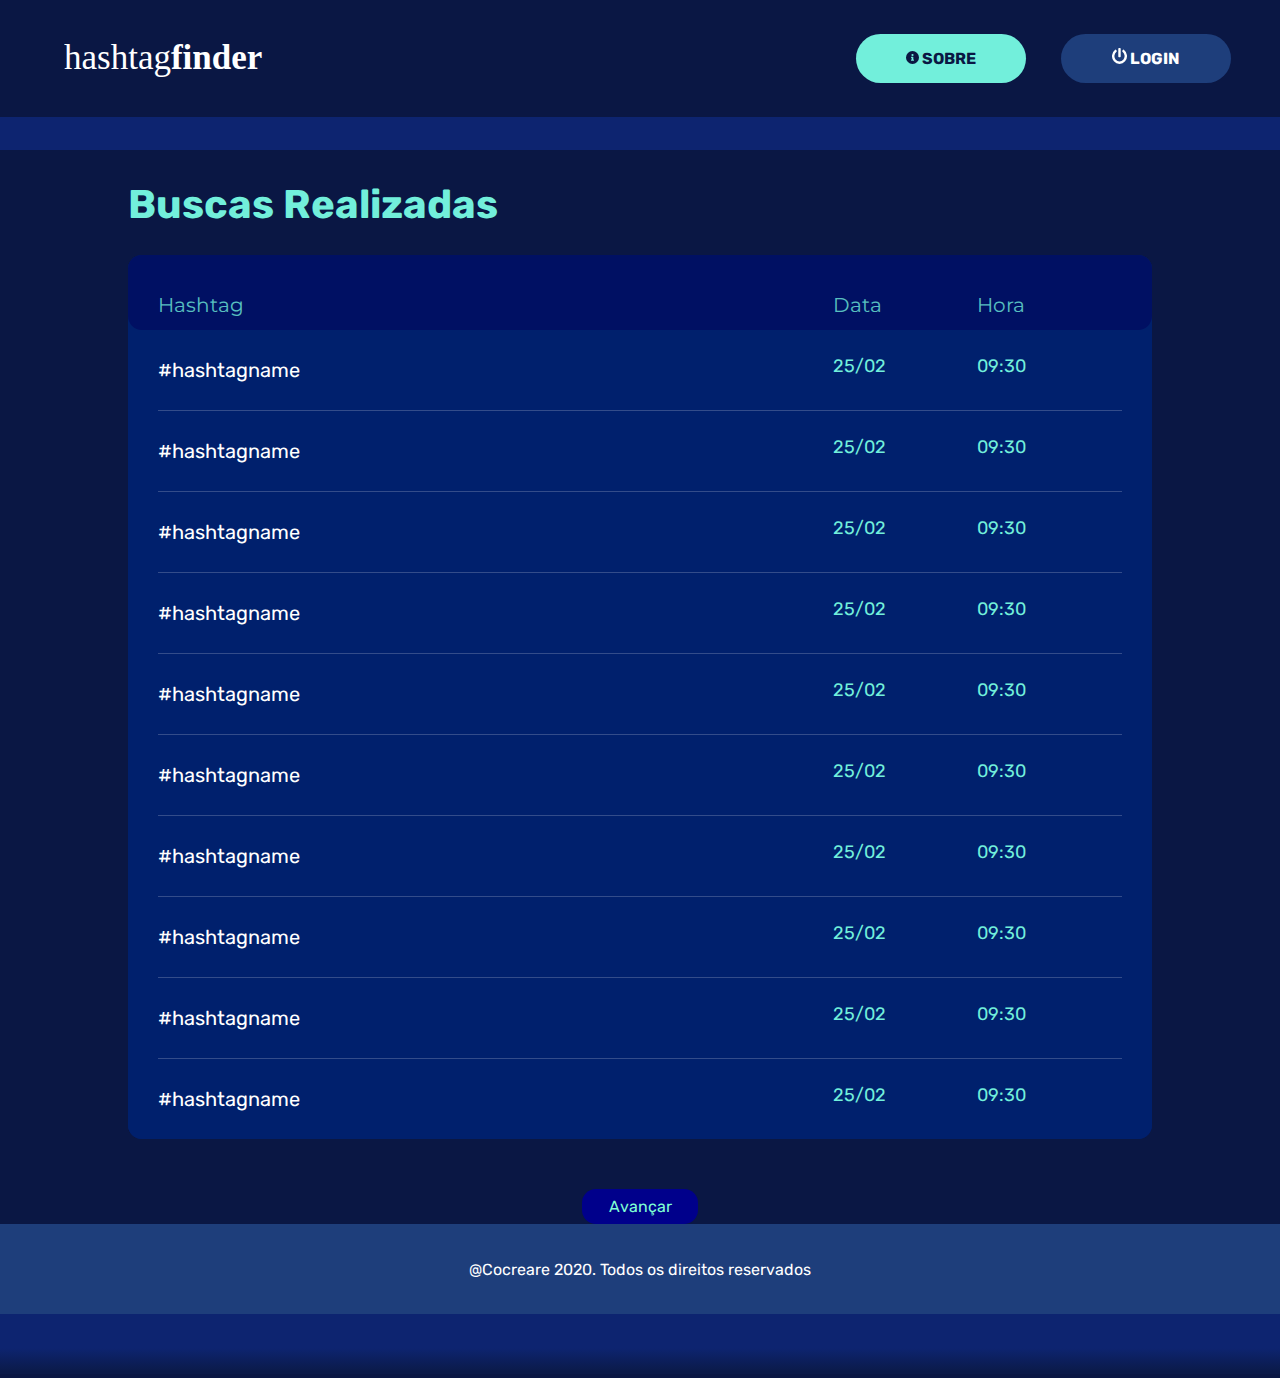
==== commit aa161962: "botoes de avancar e voltar" ====
--- a/buscas.html
+++ b/buscas.html
@@ -1,103 +1,106 @@
 <!DOCTYPE html>
 <html lang="pt-br">
   <head>
-    <link rel="stylesheet" href="./styles/style.css" />
+    <link rel="stylesheet" href="style.css">
     <title>Buscas realizadas | Hashtag Finder</title>
     <meta charset="UTF-8" />
-  </head>
-  <body>
+</head>
+<body>
     <!--Header-->
     <iframe
-      class="iframe-header-container"
-      src="./components/header.html"
-      frameborder="0"
-      width="100%"
+    src="./components/header.html"
+    frameborder="0"
+    width="100%"
     ></iframe>
     <!--End Header-->
     <div class="search-container">
-      <h1 class="search-heading-title">Buscas Realizadas</h1>
-      <!--Tabela onde consta as 10 ultimas # pesquisadas-->
-      <div class="table">
-        <div class="thead-container">
-          <div class="thead">
-            <div class="thead-hashtag">Hashtag</div>
-            <div class="thead-date">Data</div>
-            <div class="thead-hour">Hora</div>
-          </div>
+        <h1 class="search-heading-title">Buscas Realizadas</h1>
+        <!--Tabela onde consta as 10 ultimas # pesquisadas-->
+            <div class="table">
+                <div class="thead-container">
+                    <div class="thead">
+                        <div class="thead-hashtag">Hashtag</div>
+                        <div class="thead-date">Data</div>
+                        <div class="thead-hour">Hora</div>
+                    </div>
+                </div>
+                <div class="tbody">          
+                    <div class="tbody-tr">
+                        <div class="tbody-name">#hashtagname</div>
+                        <div class="tbody-dateline">25/02</div>
+                        <div class="tbody-hourline">09:30</div>
+                    </div>
+                    
+                    <div class="tbody-tr">
+                        <div class="tbody-name">#hashtagname</div>
+                        <div class="tbody-dateline">25/02</div>
+                        <div class="tbody-hourline">09:30</div>
+                    </div>
+                    
+                    <div class="tbody-tr">
+                        <div class="tbody-name">#hashtagname</div>
+                        <div class="tbody-dateline">25/02</div>
+                        <div class="tbody-hourline">09:30</div>
+                    </div>
+                    
+                    <div class="tbody-tr">
+                        <div class="tbody-name">#hashtagname</div>
+                        <div class="tbody-dateline">25/02</div>
+                        <div class="tbody-hourline">09:30</div>
+                    </div>
+                    
+                    <div class="tbody-tr">
+                        <div class="tbody-name">#hashtagname</div>
+                        <div class="tbody-dateline">25/02</div>
+                        <div class="tbody-hourline">09:30</div>
+                    </div>
+                    
+                    <div class="tbody-tr">
+                        <div class="tbody-name">#hashtagname</div>
+                        <div class="tbody-dateline">25/02</div>
+                        <div class="tbody-hourline">09:30</div>
+                    </div>
+                    
+                    <div class="tbody-tr">
+                        <div class="tbody-name">#hashtagname</div>
+                        <div class="tbody-dateline">25/02</div>
+                        <div class="tbody-hourline">09:30</div>
+                    </div>
+                    
+                    <div class="tbody-tr">
+                        <div class="tbody-name">#hashtagname</div>
+                        <div class="tbody-dateline">25/02</div>
+                        <div class="tbody-hourline">09:30</div>
+                    </div>
+                    
+                    <div class="tbody-tr">
+                        <div class="tbody-name">#hashtagname</div>
+                        <div class="tbody-dateline">25/02</div>
+                        <div class="tbody-hourline">09:30</div>
+                    </div>
+                    
+                    <div class="tbody-tr borderless">
+                        <div class="tbody-name">#hashtagname</div>
+                        <div class="tbody-dateline">25/02</div>
+                        <div class="tbody-hourline">09:30</div>
+                    </div>
+                </div>
+                <!--Fim da tabela onde constam as ultimas # pesquisadas-->
+            </div>
+            
         </div>
-        <div class="tbody">
-          <div class="tbody-tr">
-            <div class="tbody-name">#hashtagname</div>
-            <div class="tbody-dateline">25/02</div>
-            <div class="tbody-hourline">09:30</div>
-          </div>
-
-          <div class="tbody-tr">
-            <div class="tbody-name">#hashtagname</div>
-            <div class="tbody-dateline">25/02</div>
-            <div class="tbody-hourline">09:30</div>
-          </div>
-
-          <div class="tbody-tr">
-            <div class="tbody-name">#hashtagname</div>
-            <div class="tbody-dateline">25/02</div>
-            <div class="tbody-hourline">09:30</div>
-          </div>
-
-          <div class="tbody-tr">
-            <div class="tbody-name">#hashtagname</div>
-            <div class="tbody-dateline">25/02</div>
-            <div class="tbody-hourline">09:30</div>
-          </div>
-
-          <div class="tbody-tr">
-            <div class="tbody-name">#hashtagname</div>
-            <div class="tbody-dateline">25/02</div>
-            <div class="tbody-hourline">09:30</div>
-          </div>
-
-          <div class="tbody-tr">
-            <div class="tbody-name">#hashtagname</div>
-            <div class="tbody-dateline">25/02</div>
-            <div class="tbody-hourline">09:30</div>
-          </div>
-
-          <div class="tbody-tr">
-            <div class="tbody-name">#hashtagname</div>
-            <div class="tbody-dateline">25/02</div>
-            <div class="tbody-hourline">09:30</div>
-          </div>
-
-          <div class="tbody-tr">
-            <div class="tbody-name">#hashtagname</div>
-            <div class="tbody-dateline">25/02</div>
-            <div class="tbody-hourline">09:30</div>
-          </div>
-
-          <div class="tbody-tr">
-            <div class="tbody-name">#hashtagname</div>
-            <div class="tbody-dateline">25/02</div>
-            <div class="tbody-hourline">09:30</div>
-          </div>
-
-          <div class="tbody-tr borderless">
-            <div class="tbody-name">#hashtagname</div>
-            <div class="tbody-dateline">25/02</div>
-            <div class="tbody-hourline">09:30</div>
-          </div>
-        </div>
-        <!--Fim da tabela onde constam as ultimas # pesquisadas-->
-      </div>
-    </div>
-    <!--Footer-->
-    <iframe
-      class="iframe-footer-container"
-      src="./components/footer.html"
-      frameborder="0"
-      scolling="no"
-      margin="0"
-      width="100%"
-    ></iframe>
-    <!--End Footer-->
+        <!--botao avancar e voltar-->
+        <container class="botao1">
+            <a class="propriedades" href="./buscas2.html">Avançar</a>
+        </container>
+                
+        <!--Footer-->
+        <iframe
+        src="./components/footer.html"
+        frameborder="0"
+        width="100%"
+        ></iframe>
+        <!--End Footer-->
+        <script src="./buscasjs.js"></script>
   </body>
-</html>
+</html>--- a/style.css
+++ b/style.css
@@ -0,0 +1,163 @@
+/*FONTS FOR PROJECT*/
+@import url("https://fonts.googleapis.com/css2?family=Rubik&display=swap");
+@import url("https://fonts.googleapis.com/css2?family=Montserrat&display=swap");
+
+/* Fundo do site */
+body {
+  margin: 0;
+  padding: 0;
+  font-family: "Rubik", sans-serif;
+  background-color: #0a1744;
+}
+
+.search-container {
+  width: 80%;
+  display: flex;
+  flex-direction: column;
+  align-items: center;
+  margin: auto;
+}
+/* Cor do texto "BUSCAS REALIZADAS"*/
+.search-heading-title {
+  color: #72efdb;
+  font-size: 40px;
+  margin-right: auto;
+}
+.table {
+  width: 100%;
+  margin-bottom: 50px;
+  background-color: #00206d; 
+  border-radius: 14px;
+}
+
+/*cabecalho da tabela*/
+.thead-container {
+  background-color: #001063;
+  border-radius: 14px;
+  }
+
+.thead {
+  display: flex;
+  flex-direction: row;
+  opacity: 0.78;
+  font-family: "Montserrat", sans-serif;
+  color: #72efdb;
+  font-size: 24px;
+  height: 75px;
+  line-height: 5;
+  margin-left: 30px;
+  margin-right: 30px;
+}
+.tbody{
+    border-radius: 0px 0px 14px 14px;
+}
+
+.thead-hashtag, .tbody-name {
+  width: 70%;  
+  font-size: 20px;
+}
+.thead-date,.thead-hour{
+    font-size: 20px;
+}
+
+.thead-date, .thead-hour, .tbody-dateline, .tbody-hourline {
+  width: 15%;
+}
+/* propriedades da tabela*/
+.tbody {
+  background-color: #00206d;
+}
+.tbody-name{
+    color: white;
+}
+.tbody-dateline, .tbody-hourline{
+    color: #72efdb;
+}
+.tbody-tr {
+  display: flex;
+  flex-direction: row;
+  text-align: left;
+  font-size: 18px;
+  line-height: 4;
+  border-bottom: 0.5px solid;
+  border-color: rgba(255, 255, 255, 0.2);
+  margin-left: 30px;
+  margin-right: 30px;
+}
+.borderless {
+  border: none;
+}
+
+.botao1 {  
+    display: flex;
+    flex-direction: column;
+    align-items: flex-start;
+  }
+
+.propriedades {
+  background-color: darkblue;
+  text-decoration: none;
+  text-align: center;
+  color: aquamarine;
+  padding: 8px;
+  border-radius: 14px;
+  width: 100px;
+  margin: auto;
+
+}
+
+
+/*
+@media screen and (min-width: 520px) {
+  .botao1{
+    
+    padding: 5px;
+    border-radius: 8px;
+    font-size: 20px;
+    line-height: 1;
+    margin-left: 300px;
+    margin-right: 300px;
+    text-align: center;
+
+  }
+}
+
+@media screen and (max-width: 768px) {
+  .thead-hashtag, .tbody-name {
+    width: 50%;
+  }
+  .thead-date, .thead-hour, .tbody-dateline, .tbody-hourline {
+    width: 25%;
+  }
+}
+*/
+@media screen and (max-width: 520px) {
+  .search-container {
+    width: 90%;
+  }
+  /* Cor do texto "BUSCAS REALIZADAS"*/
+  .search-heading-title {
+    font-size: 30px;
+  }
+  .thead, .botao1 {
+    font-size: 18px;
+    height: 50px;
+    margin-left: 15px;
+    margin-right: 15px;
+  }
+  .thead-hashtag, .tbody-name {
+    width: 70%;
+  }
+  .thead-date, .thead-hour, .tbody-dateline, .tbody-hourline {
+    width: 15%;
+  }
+  /* propriedades da tabela*/
+  .tbody-tr {
+    font-size: 15px;
+    line-height: 4;
+    margin-left: 15px;
+    margin-right: 15px;
+
+  
+  }
+}
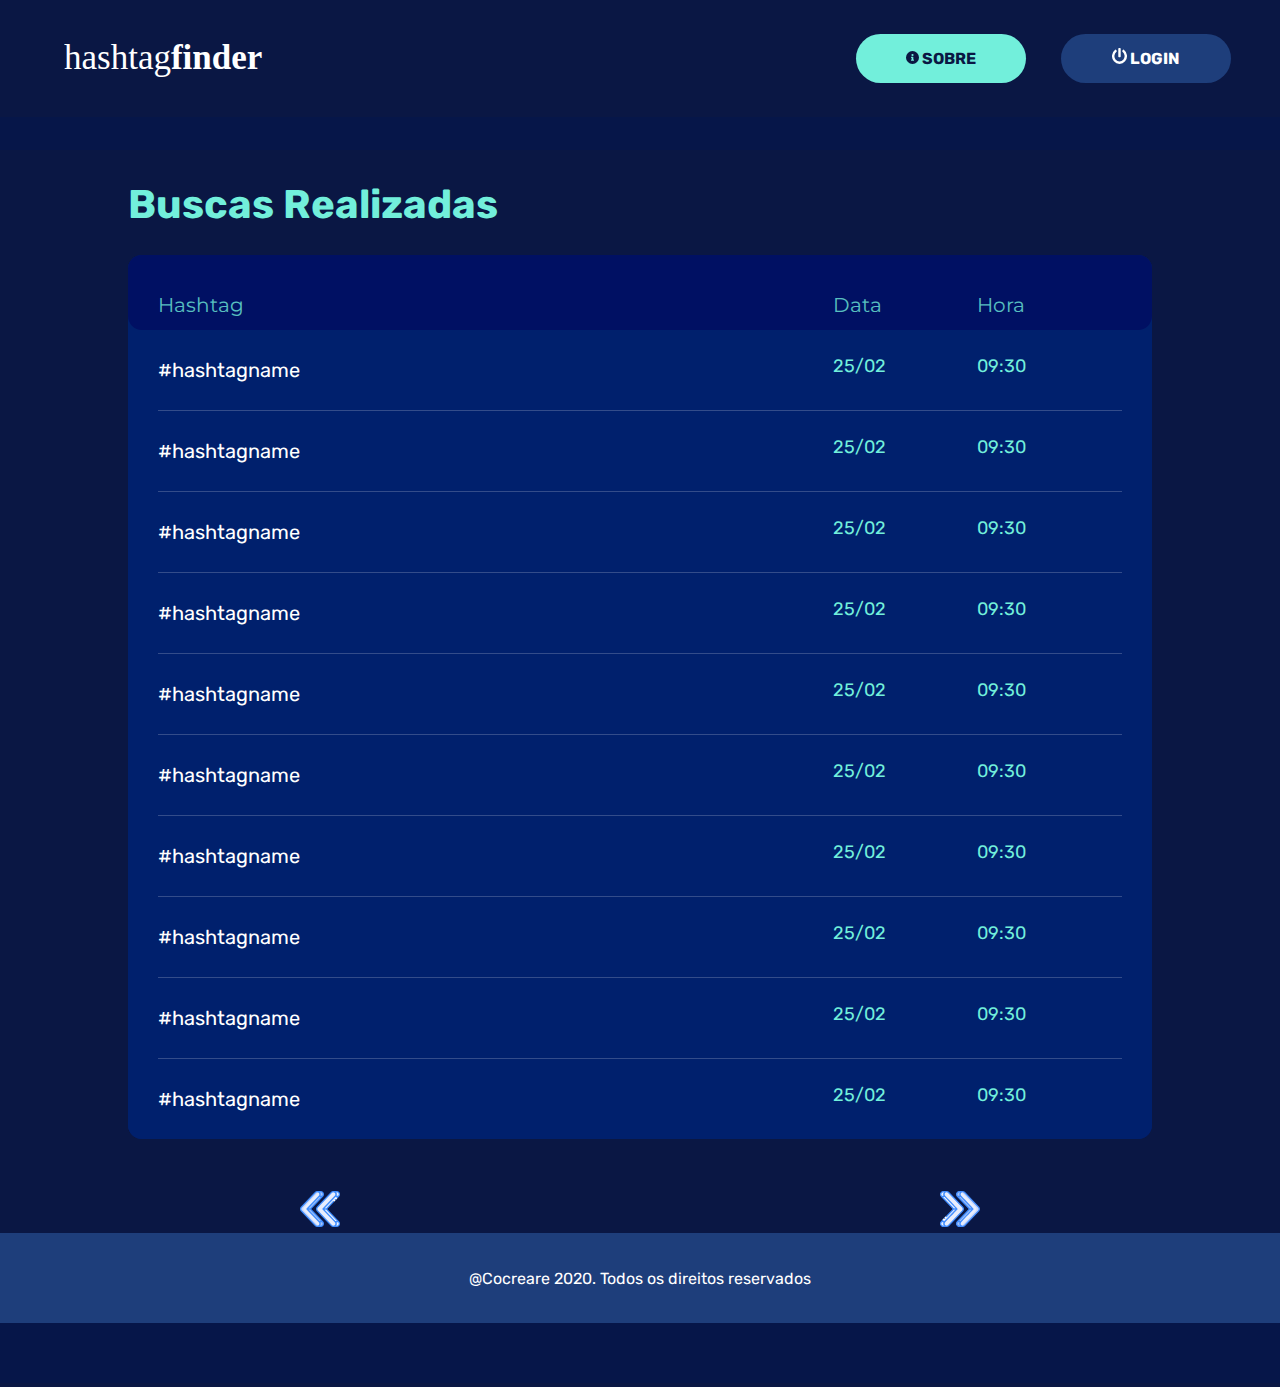
==== commit 6f1f987e: "setas para passar pagina" ====
--- a/buscas.html
+++ b/buscas.html
@@ -90,9 +90,12 @@
             
         </div>
         <!--botao avancar e voltar-->
-        <container class="botao1">
-            <a class="propriedades" href="./buscas2.html">Avançar</a>
-        </container>
+        <div class="botao1">
+            <a class="propriedades" href="./buscas.html"><img class="seta" src="./assets/seta2.png"></a>
+        </div>
+        <div class="botao1">
+            <a class="propriedades" href="./buscas2.html"><img class="seta" src="./assets/seta.svg"></a>
+        </div>
                 
         <!--Footer-->
         <iframe
@@ -101,6 +104,6 @@
         width="100%"
         ></iframe>
         <!--End Footer-->
-        <script src="./buscasjs.js"></script>
+        <script src="./listItems.js"></script>
   </body>
 </html>--- a/style.css
+++ b/style.css
@@ -88,23 +88,16 @@
   border: none;
 }
 
-.botao1 {  
-    display: flex;
-    flex-direction: column;
-    align-items: flex-start;
+.seta {    
+     width: 40px;
   }
 
-.propriedades {
-  background-color: darkblue;
-  text-decoration: none;
+.botao1{
   text-align: center;
-  color: aquamarine;
-  padding: 8px;
-  border-radius: 14px;
-  width: 100px;
-  margin: auto;
+  float: left;
+  width: 50%;
+}
 
-}
 
 
 /*
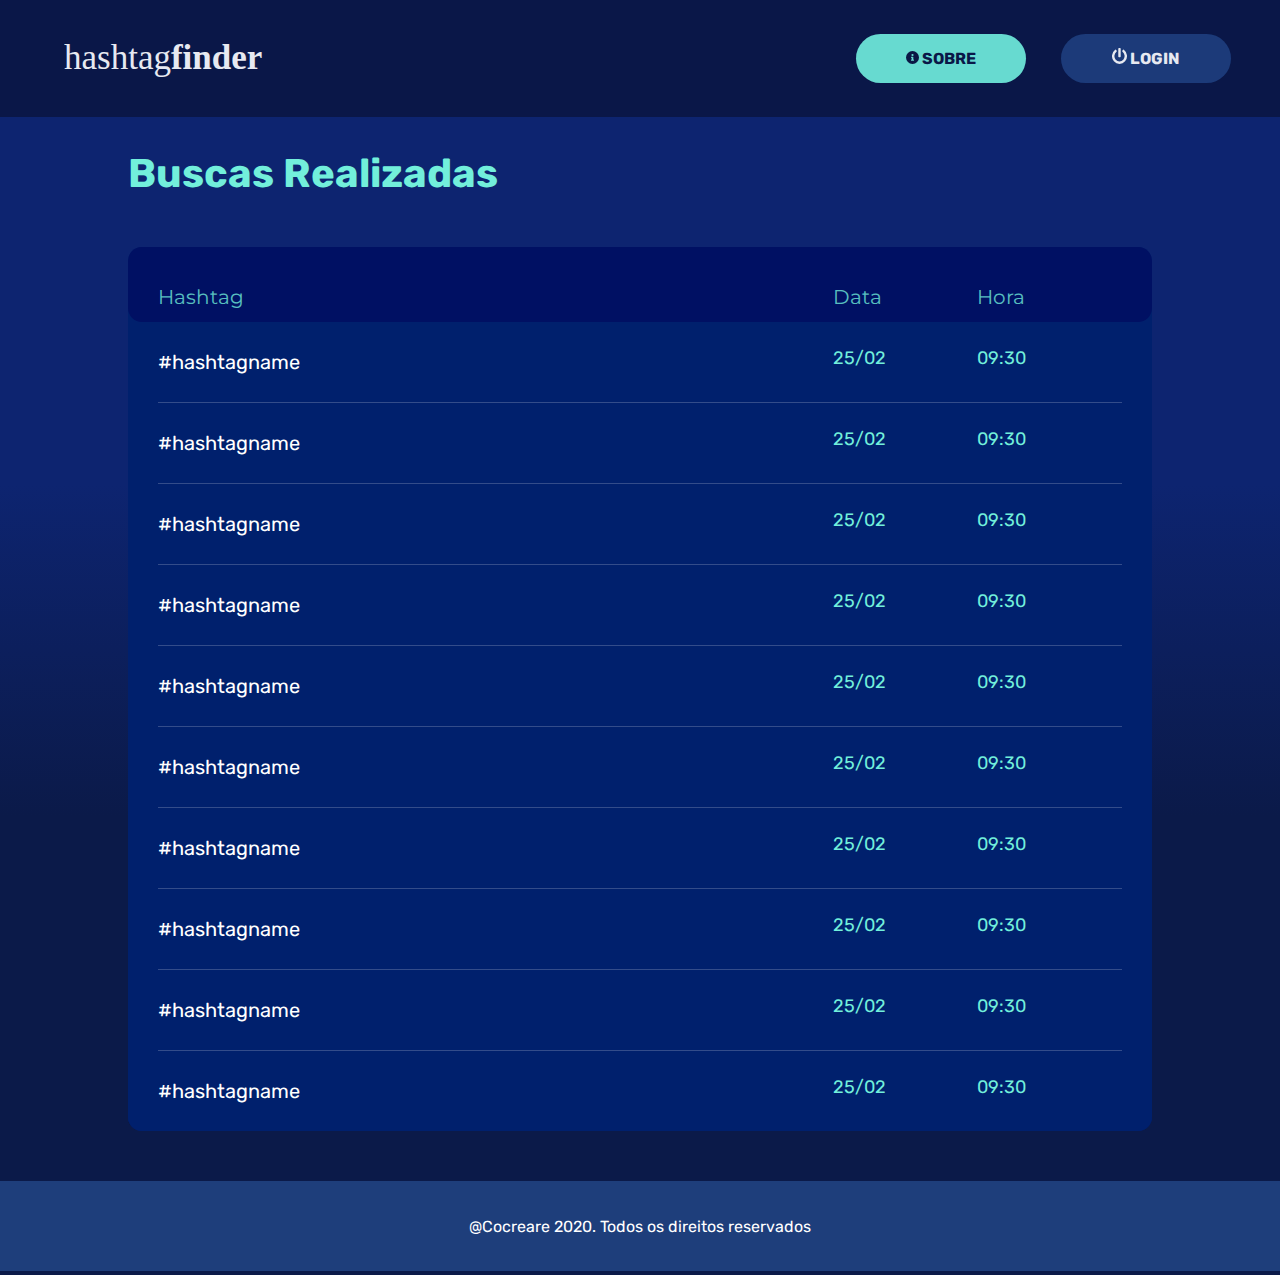
==== commit b4a4346d: "ultimas alteracoes no css e js" ====
--- a/buscas.html
+++ b/buscas.html
@@ -1,109 +1,103 @@
 <!DOCTYPE html>
 <html lang="pt-br">
   <head>
-    <link rel="stylesheet" href="style.css">
+    <link rel="stylesheet" href="./styles/style.css" />
     <title>Buscas realizadas | Hashtag Finder</title>
     <meta charset="UTF-8" />
-</head>
-<body>
+  </head>
+  <body>
     <!--Header-->
     <iframe
-    src="./components/header.html"
-    frameborder="0"
-    width="100%"
+      class="iframe-header-container"
+      src="./components/header.html"
+      frameborder="0"
+      width="100%"
     ></iframe>
     <!--End Header-->
     <div class="search-container">
-        <h1 class="search-heading-title">Buscas Realizadas</h1>
-        <!--Tabela onde consta as 10 ultimas # pesquisadas-->
-            <div class="table">
-                <div class="thead-container">
-                    <div class="thead">
-                        <div class="thead-hashtag">Hashtag</div>
-                        <div class="thead-date">Data</div>
-                        <div class="thead-hour">Hora</div>
-                    </div>
-                </div>
-                <div class="tbody">          
-                    <div class="tbody-tr">
-                        <div class="tbody-name">#hashtagname</div>
-                        <div class="tbody-dateline">25/02</div>
-                        <div class="tbody-hourline">09:30</div>
-                    </div>
-                    
-                    <div class="tbody-tr">
-                        <div class="tbody-name">#hashtagname</div>
-                        <div class="tbody-dateline">25/02</div>
-                        <div class="tbody-hourline">09:30</div>
-                    </div>
-                    
-                    <div class="tbody-tr">
-                        <div class="tbody-name">#hashtagname</div>
-                        <div class="tbody-dateline">25/02</div>
-                        <div class="tbody-hourline">09:30</div>
-                    </div>
-                    
-                    <div class="tbody-tr">
-                        <div class="tbody-name">#hashtagname</div>
-                        <div class="tbody-dateline">25/02</div>
-                        <div class="tbody-hourline">09:30</div>
-                    </div>
-                    
-                    <div class="tbody-tr">
-                        <div class="tbody-name">#hashtagname</div>
-                        <div class="tbody-dateline">25/02</div>
-                        <div class="tbody-hourline">09:30</div>
-                    </div>
-                    
-                    <div class="tbody-tr">
-                        <div class="tbody-name">#hashtagname</div>
-                        <div class="tbody-dateline">25/02</div>
-                        <div class="tbody-hourline">09:30</div>
-                    </div>
-                    
-                    <div class="tbody-tr">
-                        <div class="tbody-name">#hashtagname</div>
-                        <div class="tbody-dateline">25/02</div>
-                        <div class="tbody-hourline">09:30</div>
-                    </div>
-                    
-                    <div class="tbody-tr">
-                        <div class="tbody-name">#hashtagname</div>
-                        <div class="tbody-dateline">25/02</div>
-                        <div class="tbody-hourline">09:30</div>
-                    </div>
-                    
-                    <div class="tbody-tr">
-                        <div class="tbody-name">#hashtagname</div>
-                        <div class="tbody-dateline">25/02</div>
-                        <div class="tbody-hourline">09:30</div>
-                    </div>
-                    
-                    <div class="tbody-tr borderless">
-                        <div class="tbody-name">#hashtagname</div>
-                        <div class="tbody-dateline">25/02</div>
-                        <div class="tbody-hourline">09:30</div>
-                    </div>
-                </div>
-                <!--Fim da tabela onde constam as ultimas # pesquisadas-->
-            </div>
-            
+      <h1 class="search-heading-title">Buscas Realizadas</h1>
+      <!--Tabela onde consta as 10 ultimas # pesquisadas-->
+      <div class="table">
+        <div class="thead-container">
+          <div class="thead">
+            <div class="thead-hashtag">Hashtag</div>
+            <div class="thead-date">Data</div>
+            <div class="thead-hour">Hora</div>
+          </div>
         </div>
-        <!--botao avancar e voltar-->
-        <div class="botao1">
-            <a class="propriedades" href="./buscas.html"><img class="seta" src="./assets/seta2.png"></a>
+        <div class="tbody">
+          <div class="tbody-tr">
+            <div class="tbody-name">#hashtagname</div>
+            <div class="tbody-dateline">25/02</div>
+            <div class="tbody-hourline">09:30</div>
+          </div>
+
+          <div class="tbody-tr">
+            <div class="tbody-name">#hashtagname</div>
+            <div class="tbody-dateline">25/02</div>
+            <div class="tbody-hourline">09:30</div>
+          </div>
+
+          <div class="tbody-tr">
+            <div class="tbody-name">#hashtagname</div>
+            <div class="tbody-dateline">25/02</div>
+            <div class="tbody-hourline">09:30</div>
+          </div>
+
+          <div class="tbody-tr">
+            <div class="tbody-name">#hashtagname</div>
+            <div class="tbody-dateline">25/02</div>
+            <div class="tbody-hourline">09:30</div>
+          </div>
+
+          <div class="tbody-tr">
+            <div class="tbody-name">#hashtagname</div>
+            <div class="tbody-dateline">25/02</div>
+            <div class="tbody-hourline">09:30</div>
+          </div>
+
+          <div class="tbody-tr">
+            <div class="tbody-name">#hashtagname</div>
+            <div class="tbody-dateline">25/02</div>
+            <div class="tbody-hourline">09:30</div>
+          </div>
+
+          <div class="tbody-tr">
+            <div class="tbody-name">#hashtagname</div>
+            <div class="tbody-dateline">25/02</div>
+            <div class="tbody-hourline">09:30</div>
+          </div>
+
+          <div class="tbody-tr">
+            <div class="tbody-name">#hashtagname</div>
+            <div class="tbody-dateline">25/02</div>
+            <div class="tbody-hourline">09:30</div>
+          </div>
+
+          <div class="tbody-tr">
+            <div class="tbody-name">#hashtagname</div>
+            <div class="tbody-dateline">25/02</div>
+            <div class="tbody-hourline">09:30</div>
+          </div>
+
+          <div class="tbody-tr borderless">
+            <div class="tbody-name">#hashtagname</div>
+            <div class="tbody-dateline">25/02</div>
+            <div class="tbody-hourline">09:30</div>
+          </div>
         </div>
-        <div class="botao1">
-            <a class="propriedades" href="./buscas2.html"><img class="seta" src="./assets/seta.svg"></a>
-        </div>
-                
-        <!--Footer-->
-        <iframe
-        src="./components/footer.html"
-        frameborder="0"
-        width="100%"
-        ></iframe>
-        <!--End Footer-->
-        <script src="./listItems.js"></script>
+        <!--Fim da tabela onde constam as ultimas # pesquisadas-->
+      </div>
+    </div>
+    <!--Footer-->
+    <iframe
+      class="iframe-footer-container"
+      src="./components/footer.html"
+      frameborder="0"
+      scolling="no"
+      margin="0"
+      width="100%"
+    ></iframe>
+    <!--End Footer-->
   </body>
-</html>+</html>
--- a/styles/style.css
+++ b/styles/style.css
@@ -0,0 +1,826 @@
+/*FONTS FOR PROJECT*/
+@import url("https://fonts.googleapis.com/css2?family=Rubik&display=swap");
+@import url("https://fonts.googleapis.com/css2?family=Montserrat&display=swap");
+
+/*BASE STYLE*/
+body {
+  margin: 0;
+  padding: 0;
+  font-family: "Rubik", sans-serif;
+  background: rgb(13, 36, 112);
+  background: linear-gradient(
+    180deg,
+    rgba(13, 36, 112, 1) 38%,
+    rgba(11, 26, 73, 1) 64%
+  );
+}
+a {
+  text-decoration: none;
+}
+.white-text {
+  color: #fff;
+}
+.error {
+  border: 2px solid red;
+  background-color: #fd8d8d;
+}
+.hide-content {
+  display: none;
+}
+
+/*IFRAME*/
+/*STYLE*/
+.iframe-header-container {
+  height: 117px;
+  position: fixed;
+  margin-top: -100px;
+  opacity: 0.9;
+  z-index: 2;
+}
+.iframe-footer-container {
+  height: 90px;
+  margin-bottom: auto;
+  color: white;
+}
+.iframe-div {
+  margin: 0;
+  padding: 0;
+  max-height: 90px;
+}
+
+/*HEADER*/
+.header-container {
+  background-color: #0a1744;
+  height: 117px;
+  display: flex;
+  justify-content: space-between;
+  align-items: center;
+}
+.header-logo {
+  margin-left: 64px;
+}
+.header-menu {
+  display: flex;
+  list-style: none;
+  margin-right: 49px;
+}
+.base-btn {
+  width: 170px;
+  height: 49px;
+  text-align: center;
+  line-height: 49px;
+  border-radius: 25px;
+  text-decoration: none;
+  font-weight: bold;
+}
+.header-menu-button1 {
+  background-color: #72efdb;
+  color: #0a1744;
+}
+.header-menu-button2 {
+  background-color: #1e3e7b;
+  margin-left: 35px;
+  color: #fff;
+}
+
+/*HEADER FOR 768px AND LESS*/
+@media screen and (max-width: 768px) {
+  .header-logo {
+    margin-left: 16px;
+    max-width: 23px;
+    max-height: 130px;
+  }
+  .header-logo-img {
+    width: 130px;
+  }
+  .header-menu {
+    margin-right: 16px;
+  }
+  .base-btn {
+    width: 105px;
+    height: 30px;
+    line-height: 30px;
+    font-size: 12px;
+  }
+  .header-menu-button2 {
+    margin-left: 13px;
+  }
+}
+
+/*FOOTER*/
+.footer-container {
+  display: flex;
+  justify-content: center;
+  align-items: center;
+  background-color: #1e3e7b;
+  height: 90px;
+  color: #fff;
+}
+
+/*FOOTER for 600px AND LESS*/
+@media screen and (max-width: 600px) {
+  .footer-container {
+    font-size: 12px;
+  }
+}
+
+/*ABOUT*/
+/*MAIN*/
+.about-container {
+  display: flex;
+  width: 90%;
+  flex-direction: column;
+  align-items: center;
+  margin-left: auto;
+  margin-right: auto;
+  margin-top: 100px;
+}
+
+/*ABOUT PROJECT*/
+.about-project {
+  color: white;
+  display: flex;
+}
+
+.about-project-heading {
+  font-size: 60px;
+  text-align: justify;
+  color: #fff;
+}
+
+.about-project-texts {
+  width: 50%;
+}
+.text-about {
+  text-align-last: justify;
+}
+
+.image-body {
+  width: 50%;
+  margin-left: 20px;
+  display: flex;
+  justify-content: center;
+  margin-top: 60px;
+}
+.image-body img {
+  width: 70%;
+}
+
+.title-about {
+  color: #fff;
+  font-size: 35px;
+}
+
+/*ABOUT US*/
+.aboutus-container {
+  display: flex;
+  width: 90%;
+  margin-top: 100px;
+  flex-flow: column;
+}
+
+.cards {
+  display: flex;
+}
+.card {
+  width: 230px;
+  min-width: 230px;
+  height: 300px;
+  border-radius: 6px;
+  background-color: #0b1a49;
+  border: 1px solid rgba(255, 255, 255, 0.1);
+  text-align: center;
+  color: white;
+  margin: 30px 15px 100px;
+}
+
+.card-top {
+  margin-top: 20px;
+}
+
+.card-top img {
+  border-radius: 50px;
+}
+
+/*FOR 1200px AND LESS*/
+@media screen and (max-width: 1200px) {
+  .about-container {
+    width: 95%;
+  }
+  .aboutus-container {
+    width: 95%;
+  }
+
+  .card {
+    width: 200px;
+    min-width: 200px;
+  }
+}
+
+/*FOR 1024px AND LESS*/
+@media screen and (max-width: 1024px) {
+  .about-project-texts {
+    width: 80%;
+  }
+  .text-about {
+    text-align: justify;
+  }
+  .image-body {
+    width: 80%;
+  }
+  .image-body img {
+    width: 80%;
+  }
+  .about-project {
+    flex-flow: column;
+    align-items: center;
+  }
+  .card-top img {
+    border-radius: 50px;
+    width: 80px;
+  }
+  .card {
+    width: 180px;
+    min-width: 180px;
+    text-align: center;
+    color: white;
+    margin: 30px 15px 100px;
+  }
+  .card-body h3 {
+    font-size: 20px;
+  }
+  .card-body p {
+    font-size: 15px;
+  }
+}
+
+/*FOR 900px AND LESS*/
+@media screen and (max-width: 900px) {
+  .card-top img {
+    border-radius: 50px;
+    width: 70px;
+  }
+  .card {
+    width: 160px;
+    min-width: 160px;
+    text-align: center;
+    color: white;
+    margin: 30px 5px 100px;
+  }
+  .card-body h3 {
+    font-size: 20px;
+  }
+  .card-body p {
+    font-size: 15px;
+  }
+}
+
+/*FOR 765px AND LESS*/
+@media screen and (max-width: 765px) {
+  .title-about {
+    margin-bottom: 40px;
+  }
+  .cards {
+    flex-flow: column;
+    align-items: center;
+  }
+  .card {
+    width: 80%;
+    height: 300px;
+    border-radius: 6px;
+    color: white;
+    margin-top: 0px;
+    margin-bottom: 30px;
+  }
+
+  .card-top {
+    margin-top: 20px;
+  }
+
+  .card-top img {
+    border-radius: 50px;
+  }
+}
+
+/*INDEX*/
+/*SECTION*/
+.index-section-container {
+  background-image: url("../assets/hero-bg.jpg");
+  width: 100%;
+  height: 100vh;
+  background-repeat: no-repeat;
+  background-position: center;
+  margin-top: 100px;
+  display: flex;
+  flex-direction: column;
+}
+.index-section-textarea {
+  margin-top: 30px;
+  margin-left: 80px;
+}
+.index-section-textarea-heading {
+  text-align: left;
+  font-size: 3em;
+}
+.index-section-textarea-text {
+  margin-top: -10px;
+}
+.index-section-search {
+  align-self: center;
+  margin-top: 70px;
+  background-color: #1e3e7b;
+  width: 55%;
+  height: 55px;
+  border-radius: 35px;
+  display: flex;
+  padding-left: 20px;
+  opacity: 0.85;
+}
+.index-section-search > label {
+  align-self: center;
+}
+.index-section-search > input {
+  background-color: transparent;
+  border: none;
+  height: 100%;
+  width: 85%;
+  margin-left: 15px;
+  font-size: 20px;
+  color: #fff;
+}
+.index-section-search > input:focus {
+  outline-style: none;
+}
+
+/*INDEX SECTION for 768px AND LESS*/
+@media screen and (max-width: 768px) {
+  .index-section-container {
+    height: 70vh;
+  }
+  .index-section-textarea {
+    margin-top: 15px;
+    margin-left: 30px;
+  }
+  .index-section-textarea-heading {
+    font-size: 2.2em;
+  }
+  .index-section-search {
+    width: 75%;
+  }
+}
+
+/*POSTS E IMAGENS*/
+/*SECTION*/
+/*GENERAL CONTENT*/
+.postimage-container {
+  display: flex;
+  flex-direction: column;
+  text-align: center;
+  margin-top: 100px;
+}
+.postimage-responsive-bar {
+  display: none;
+}
+
+.postimage-headingtext {
+  font-size: 22px;
+  margin-bottom: 60px;
+  margin-top: 60px;
+}
+
+.postimage-hashtagcontent {
+  display: flex;
+  width: 90%;
+}
+
+.postimage-imagelist li,
+.postimage-postlist li {
+  list-style: none;
+}
+
+/*LIST OF IMAGES*/
+.postimage-imagelist {
+  display: flex;
+  flex-flow: wrap;
+  align-content: baseline;
+  width: 40%;
+}
+
+.postimage-imagelist li {
+  position: relative;
+  margin-left: 35px;
+  margin-bottom: 35px;
+}
+
+.postimage-imagelist-image {
+  width: 180px;
+  border-radius: 15px;
+}
+
+.postimage-imagelist-textdesc {
+  position: absolute;
+  z-index: 1;
+  margin-top: -55px;
+  text-align: start;
+  padding-left: 10px;
+}
+
+.postimage-imagelist-textdesc small {
+  font-size: 11px;
+}
+
+/*LIST OF POSTS*/
+.postimage-postlist {
+  width: 55%;
+}
+
+.postimage-postlist li {
+  width: 100%;
+  border: 1px solid #ffffff24;
+  background-color: #0a1744;
+  border-radius: 15px;
+  margin-bottom: 40px;
+  display: flex;
+  height: 180px;
+  color: #fff;
+  text-align: left;
+}
+
+.postimage-postlist li img {
+  width: 82px;
+  height: 82px;
+  border-radius: 41px;
+  margin-top: 25px;
+  margin-left: 25px;
+}
+
+.postimage-postlist li div {
+  margin-left: 25px;
+  margin-right: 25px;
+}
+
+.postimage-postlist li h2 {
+  font-size: 27px;
+}
+
+.postimage-postlist li h2 span {
+  font-size: 20px;
+  font-weight: normal;
+  opacity: 43%;
+}
+
+.postimage-postlist li p {
+  font-size: 15px;
+}
+
+.postimage-postlist li a {
+  text-decoration: none;
+  color: #72efdb;
+  font-weight: 700;
+}
+
+/*POSTS E IMAGENS FOR 1200px AND LESS*/
+@media screen and (max-width: 1200px) {
+  .postimage-responsive-bar {
+    display: flex;
+    align-self: center;
+    margin-bottom: 30px;
+    width: 80%;
+    justify-content: space-around;
+    cursor: pointer;
+  }
+  .postimage-responsive-tweets,
+  .postimage-responsive-images {
+    border-bottom: 1px solid rgba(255, 255, 255, 0.2);
+    color: #fff;
+    width: 100%;
+    padding-bottom: 10px;
+  }
+  .postimage-responsive-active {
+    color: #72efdb;
+    border-color: #72efdb;
+    border-width: 3px;
+    font-weight: bold;
+  }
+  .postimage-hashtagcontent {
+    flex-direction: column;
+    align-items: center;
+  }
+
+  /*LIST OF IMAGES*/
+  .postimage-imagelist {
+    width: 65%;
+    margin: auto;
+    justify-content: center;
+    margin-left: auto;
+    margin-right: auto;
+  }
+
+  /*LIST OF POSTS*/
+  .postimage-postlist {
+    width: 80%;
+  }
+}
+
+/*POSTS E IMAGENS FOR 768px AND LESS*/
+@media screen and (max-width: 768px) {
+  .postimage-hashtagcontent {
+    width: 95%;
+  }
+  /*LIST OF IMAGES*/
+  .postimage-imagelist {
+    width: 90%;
+    justify-content: center;
+    margin-left: -50px;
+  }
+
+  /*LIST OF POSTS*/
+  .postimage-postlist {
+    width: 100%;
+  }
+}
+
+/*POSTS E IMAGENS FOR 520px AND LESS*/
+@media screen and (max-width: 520px) {
+  /*LIST OF IMAGES*/
+  .postimage-imagelist {
+    width: 100%;
+    justify-content: center;
+  }
+  /*LIST OF POSTS*/
+  .postimage-postlist li {
+    margin-left: -6px;
+  }
+
+  .postimage-postlist li h2 {
+    font-size: 23px;
+  }
+
+  .postimage-postlist li h2 span {
+    font-size: 15px;
+  }
+
+  .postimage-postlist li p {
+    font-size: 13px;
+  }
+
+  .postimage-postlist li a {
+    font-size: 13px;
+  }
+}
+
+/*POSTS E IMAGENS FOR 480px AND LESS*/
+@media screen and (max-width: 480px) {
+  .postimage-imagelist li {
+    margin-left: 25px;
+    margin-bottom: 25px;
+  }
+
+  .postimage-imagelist-image {
+    width: 150px;
+    border-radius: 12px;
+  }
+
+  .postimage-imagelist-textdesc {
+    padding-left: 7px;
+  }
+
+  .postimage-imagelist-textdesc small {
+    font-size: 11px;
+  }
+}
+/*POSTS E IMAGENS FOR 420px AND LESS*/
+@media screen and (max-width: 420px) {
+  .postimage-postlist li h2 span {
+    display: none;
+  }
+}
+
+/*LOGIN*/
+/*MAIN*/
+.login-body {
+  margin: 0;
+  padding: 0;
+  font-family: "Rubik", sans-serif;
+  background-color: #0a1744;
+  background-image: url(../assets/hero-bg.jpg);
+  background-size: cover;
+  background-repeat: no-repeat;
+  background-attachment: fixed;
+}
+.main-container {
+  margin-top: 100px;
+  display: flex;
+  justify-content: center;
+  align-items: center;
+}
+.container-login {
+  width: 400px;
+  height: 350px;
+  display: flex;
+  justify-content: center;
+  align-items: center;
+  background-color: rgba(0, 0, 0, 0.2);
+  backdrop-filter: blur(10px);
+  border-radius: 10px;
+  margin-top: 100px;
+}
+h1 {
+  color: #72efdb;
+  size: 35px;
+  text-align: center;
+  margin-bottom: 50px;
+  margin-top: 30px;
+}
+
+/*inicio da estilização dos inputs*/
+.login-username,
+.login-password {
+  text-align: center;
+}
+
+.login-username,
+.login-password,
+.login-submit {
+  padding-bottom: 15px;
+}
+
+input[type="text"],
+input[type="password"] {
+  width: 350px;
+  background-color: initial;
+  border: none;
+  border-bottom: 1px solid rgba(204, 204, 204, 0.2);
+  margin-bottom: 20px;
+}
+
+input[type="submit"] {
+  width: 120px;
+  height: 35px;
+  border-radius: 20px;
+  background-color: #72efdb;
+  border: none;
+  color: #0b1741;
+  text-decoration: none;
+  display: block;
+  margin: 0 auto;
+  cursor: pointer;
+}
+
+input:focus {
+  box-shadow: 0 0 0 0;
+  outline: 0;
+}
+
+::placeholder {
+  color: white;
+}
+/*Fim da estilização dos inputs*/
+
+/*LOGIN FOR 500px AND LESS*/
+@media screen and (max-width: 500px) {
+  .container-login {
+    width: 300px;
+  }
+  input[type="text"],
+  input[type="password"] {
+    width: 270px;
+  }
+}
+
+/*BUSCAS*/
+/*MAIN*/
+.search-container {
+  width: 80%;
+  display: flex;
+  flex-direction: column;
+  align-items: center;
+  margin: auto;
+  margin-top: 100px;
+}
+/* Cor do texto "BUSCAS REALIZADAS"*/
+.search-heading-title {
+  color: #72efdb;
+  font-size: 40px;
+  margin-right: auto;
+  margin-top: 50px;
+}
+.table {
+  width: 100%;
+  margin-bottom: 50px;
+  background-color: #00206d;
+  border-radius: 14px;
+}
+
+/*cabecalho da tabela*/
+.thead-container {
+  background-color: #001063;
+  border-radius: 14px;
+}
+
+.thead {
+  display: flex;
+  flex-direction: row;
+  opacity: 0.78;
+  font-family: "Montserrat", sans-serif;
+  color: #72efdb;
+  font-size: 24px;
+  height: 75px;
+  line-height: 5;
+  margin-left: 30px;
+  margin-right: 30px;
+}
+.tbody {
+  border-radius: 0px 0px 14px 14px;
+}
+
+.thead-hashtag,
+.tbody-name {
+  width: 70%;
+  font-size: 20px;
+}
+.thead-date,
+.thead-hour {
+  font-size: 20px;
+}
+
+.thead-date,
+.thead-hour,
+.tbody-dateline,
+.tbody-hourline {
+  width: 15%;
+}
+/* propriedades da tabela*/
+.tbody {
+  background-color: #00206d;
+}
+.tbody-name {
+  color: white;
+}
+.tbody-dateline,
+.tbody-hourline {
+  color: #72efdb;
+}
+.tbody-tr {
+  display: flex;
+  flex-direction: row;
+  text-align: left;
+  font-size: 18px;
+  line-height: 4;
+  border-bottom: 0.5px solid;
+  border-color: rgba(255, 255, 255, 0.2);
+  margin-left: 30px;
+  margin-right: 30px;
+}
+.borderless {
+  border: none;
+}
+
+@media screen and (max-width: 768px) {
+  .thead-hashtag,
+  .tbody-name {
+    width: 50%;
+  }
+  .thead-date,
+  .thead-hour,
+  .tbody-dateline,
+  .tbody-hourline {
+    width: 25%;
+  }
+}
+
+@media screen and (max-width: 520px) {
+  .search-container {
+    width: 90%;
+  }
+  /* Cor do texto "BUSCAS REALIZADAS"*/
+  .search-heading-title {
+    font-size: 30px;
+  }
+  .thead {
+    height: 50px;
+    line-height: 3;
+    margin-left: 15px;
+    margin-right: 15px;
+  }
+  .thead-hashtag,
+  .tbody-name {
+    width: 60%;
+  }
+  .tbody-name {
+    font-size: 15px;
+  }
+  .thead-date,
+  .thead-hour,
+  .tbody-dateline,
+  .tbody-hourline {
+    width: 20%;
+  }
+  /* propriedades da tabela*/
+  .tbody-tr {
+    font-size: 15px;
+    line-height: 4;
+    margin-left: 15px;
+    margin-right: 15px;
+  }
+}
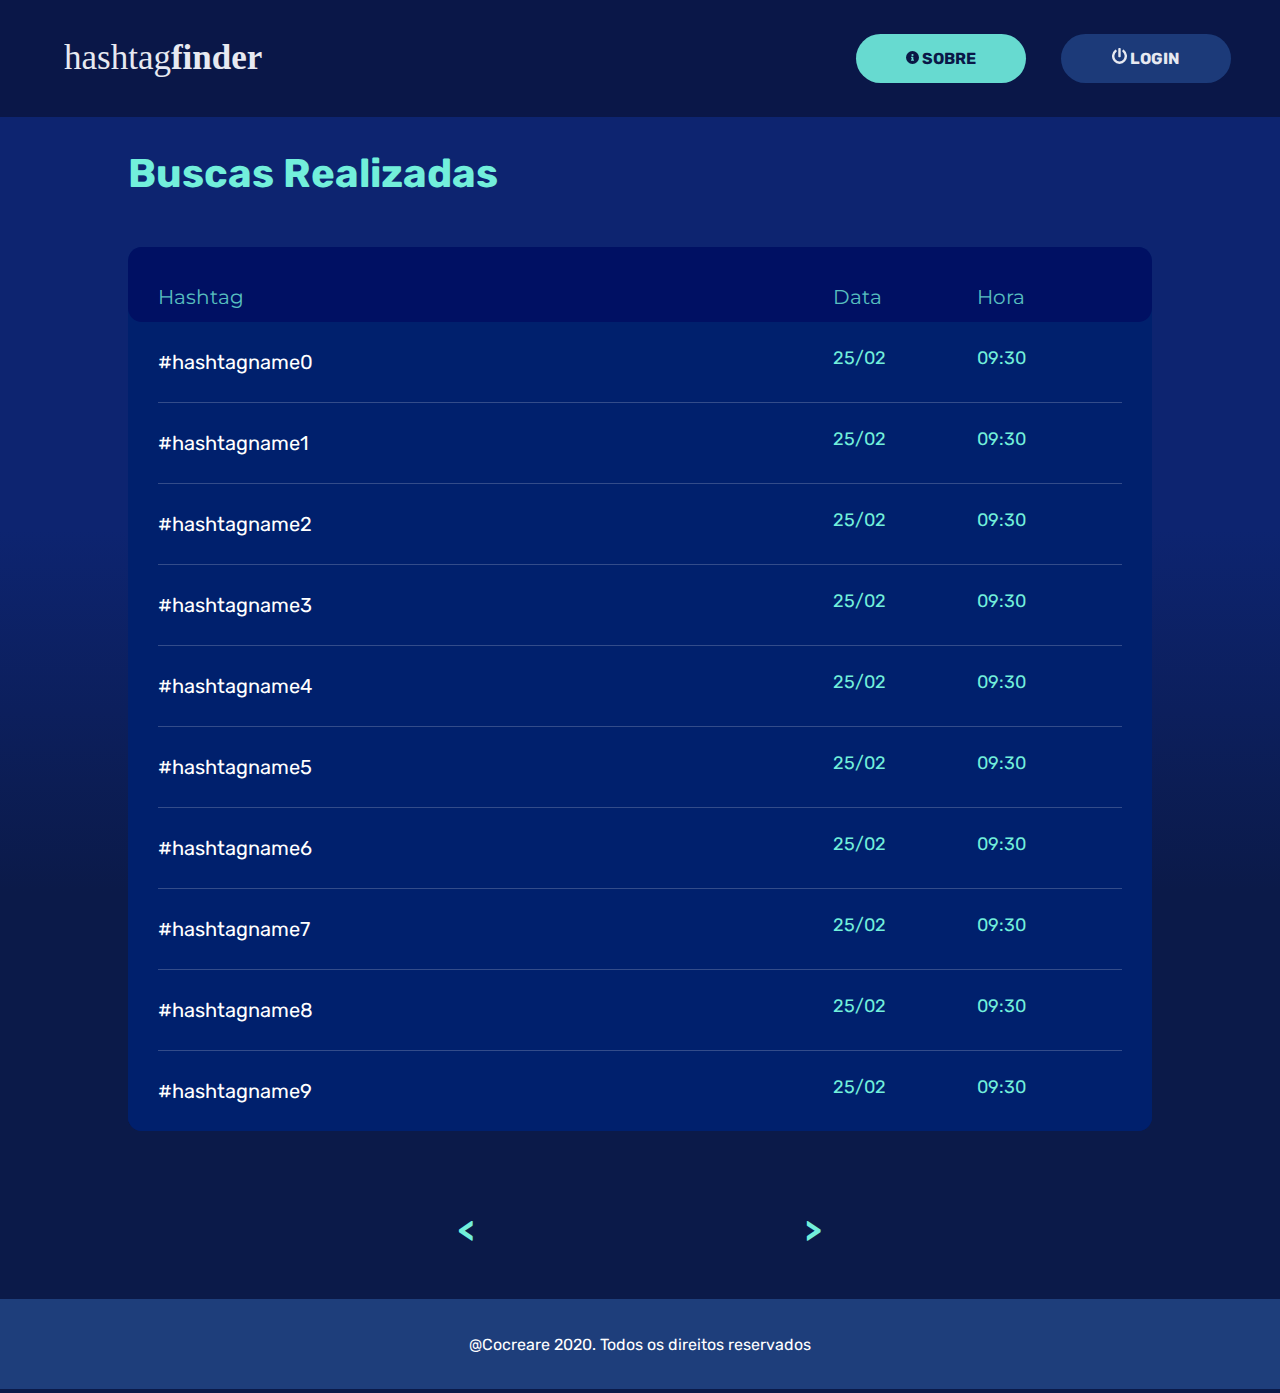
==== commit 1561a3ac: "alteracao no html" ====
--- a/buscas.html
+++ b/buscas.html
@@ -25,68 +25,11 @@
             <div class="thead-hour">Hora</div>
           </div>
         </div>
-        <div class="tbody">
-          <div class="tbody-tr">
-            <div class="tbody-name">#hashtagname</div>
-            <div class="tbody-dateline">25/02</div>
-            <div class="tbody-hourline">09:30</div>
-          </div>
-
-          <div class="tbody-tr">
-            <div class="tbody-name">#hashtagname</div>
-            <div class="tbody-dateline">25/02</div>
-            <div class="tbody-hourline">09:30</div>
-          </div>
-
-          <div class="tbody-tr">
-            <div class="tbody-name">#hashtagname</div>
-            <div class="tbody-dateline">25/02</div>
-            <div class="tbody-hourline">09:30</div>
-          </div>
-
-          <div class="tbody-tr">
-            <div class="tbody-name">#hashtagname</div>
-            <div class="tbody-dateline">25/02</div>
-            <div class="tbody-hourline">09:30</div>
-          </div>
-
-          <div class="tbody-tr">
-            <div class="tbody-name">#hashtagname</div>
-            <div class="tbody-dateline">25/02</div>
-            <div class="tbody-hourline">09:30</div>
-          </div>
-
-          <div class="tbody-tr">
-            <div class="tbody-name">#hashtagname</div>
-            <div class="tbody-dateline">25/02</div>
-            <div class="tbody-hourline">09:30</div>
-          </div>
-
-          <div class="tbody-tr">
-            <div class="tbody-name">#hashtagname</div>
-            <div class="tbody-dateline">25/02</div>
-            <div class="tbody-hourline">09:30</div>
-          </div>
-
-          <div class="tbody-tr">
-            <div class="tbody-name">#hashtagname</div>
-            <div class="tbody-dateline">25/02</div>
-            <div class="tbody-hourline">09:30</div>
-          </div>
-
-          <div class="tbody-tr">
-            <div class="tbody-name">#hashtagname</div>
-            <div class="tbody-dateline">25/02</div>
-            <div class="tbody-hourline">09:30</div>
-          </div>
-
-          <div class="tbody-tr borderless">
-            <div class="tbody-name">#hashtagname</div>
-            <div class="tbody-dateline">25/02</div>
-            <div class="tbody-hourline">09:30</div>
-          </div>
-        </div>
-        <!--Fim da tabela onde constam as ultimas # pesquisadas-->
+        <div id="buscas" class="tbody"></div>
+      </div>
+      <div id="paginacao">
+        <h1 onclick="paginaAnterior()" id="left">&lt;</h1>
+        <h1 onclick="proximaPagina()" id="right">&gt;</h1>
       </div>
     </div>
     <!--Footer-->
@@ -99,5 +42,6 @@
       width="100%"
     ></iframe>
     <!--End Footer-->
+    <script src="./scripts/buscas.js"></script>
   </body>
-</html>
+</html>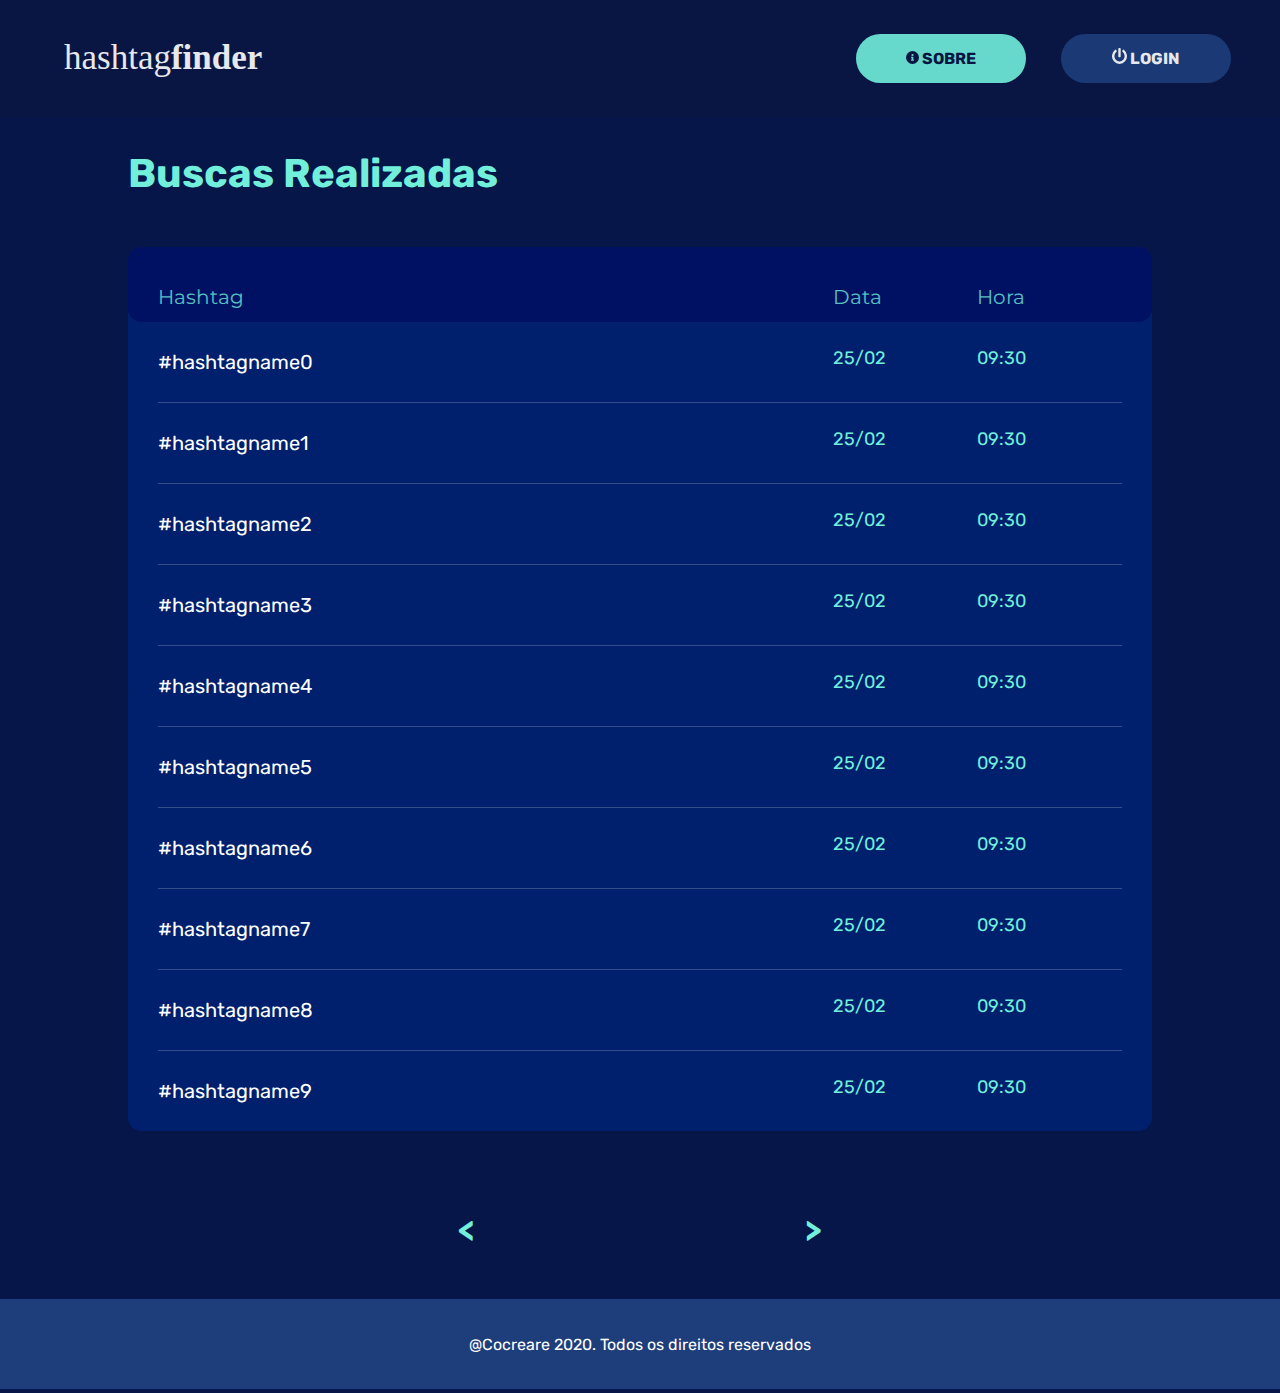
==== commit 97ced43c: "Fix buscas.html" ====
--- a/buscas.html
+++ b/buscas.html
@@ -44,4 +44,4 @@
     <!--End Footer-->
     <script src="./scripts/buscas.js"></script>
   </body>
-</html>+</html>
--- a/styles/style.css
+++ b/styles/style.css
@@ -7,13 +7,16 @@
   margin: 0;
   padding: 0;
   font-family: "Rubik", sans-serif;
-  background: rgb(13, 36, 112);
+  background: #061649;
   background: linear-gradient(
     180deg,
-    rgba(13, 36, 112, 1) 38%,
-    rgba(11, 26, 73, 1) 64%
+    rgba(11, 26, 73, 1) 64% rgba(13, 36, 112, 1) 38%
   );
 }
+.text-red {
+  color: red;
+}
+
 a {
   text-decoration: none;
 }
@@ -25,7 +28,7 @@
   background-color: #fd8d8d;
 }
 .hide-content {
-  display: none;
+  display: none !important;
 }
 
 /*IFRAME*/
@@ -104,6 +107,25 @@
   }
   .header-menu-button2 {
     margin-left: 13px;
+  }
+}
+
+@media screen and (max-width: 400px) {
+  .header-container {
+    flex-flow: column;
+    justify-content: center;
+  }
+  .header-logo {
+    margin-right: 0;
+    margin-left: 0;
+  }
+  .header-logo-img {
+    width: 130px;
+  }
+  .header-menu {
+    margin-right: auto;
+    margin-left: auto;
+    padding: 0;
   }
 }
 
@@ -481,6 +503,9 @@
 
 /*POSTS E IMAGENS FOR 1200px AND LESS*/
 @media screen and (max-width: 1200px) {
+  .hide {
+    display: none !important;
+  }
   .postimage-responsive-bar {
     display: flex;
     align-self: center;
@@ -583,10 +608,11 @@
 
   .postimage-imagelist-textdesc {
     padding-left: 7px;
+    font-size: 13px;
   }
 
   .postimage-imagelist-textdesc small {
-    font-size: 11px;
+    font-size: 10px;
   }
 }
 /*POSTS E IMAGENS FOR 420px AND LESS*/
@@ -637,6 +663,13 @@
 .login-username,
 .login-password {
   text-align: center;
+  display: flex;
+  flex-direction: column;
+}
+input,
+select,
+textarea {
+  color: #fff;
 }
 
 .login-username,
@@ -645,7 +678,7 @@
   padding-bottom: 15px;
 }
 
-input[type="text"],
+input[type="email"],
 input[type="password"] {
   width: 350px;
   background-color: initial;
@@ -682,7 +715,7 @@
   .container-login {
     width: 300px;
   }
-  input[type="text"],
+  input[type="email"],
   input[type="password"] {
     width: 270px;
   }
